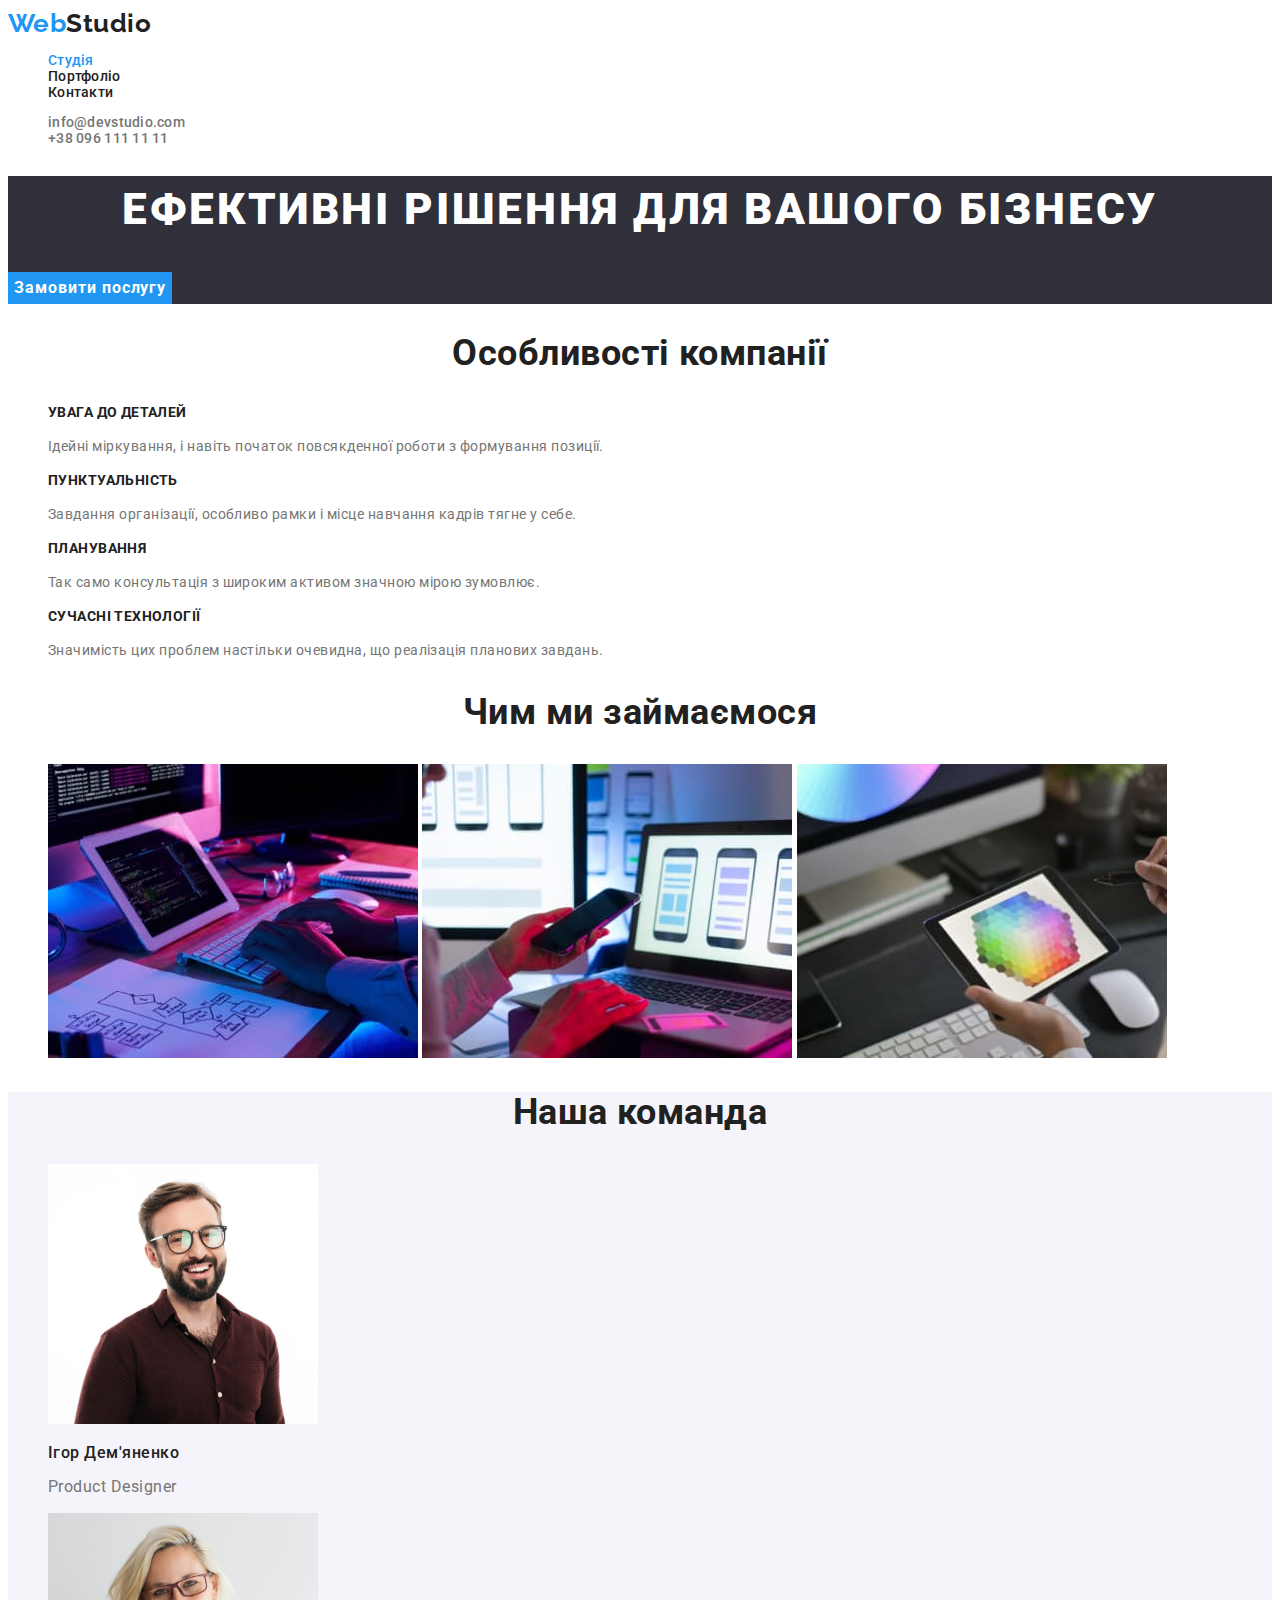
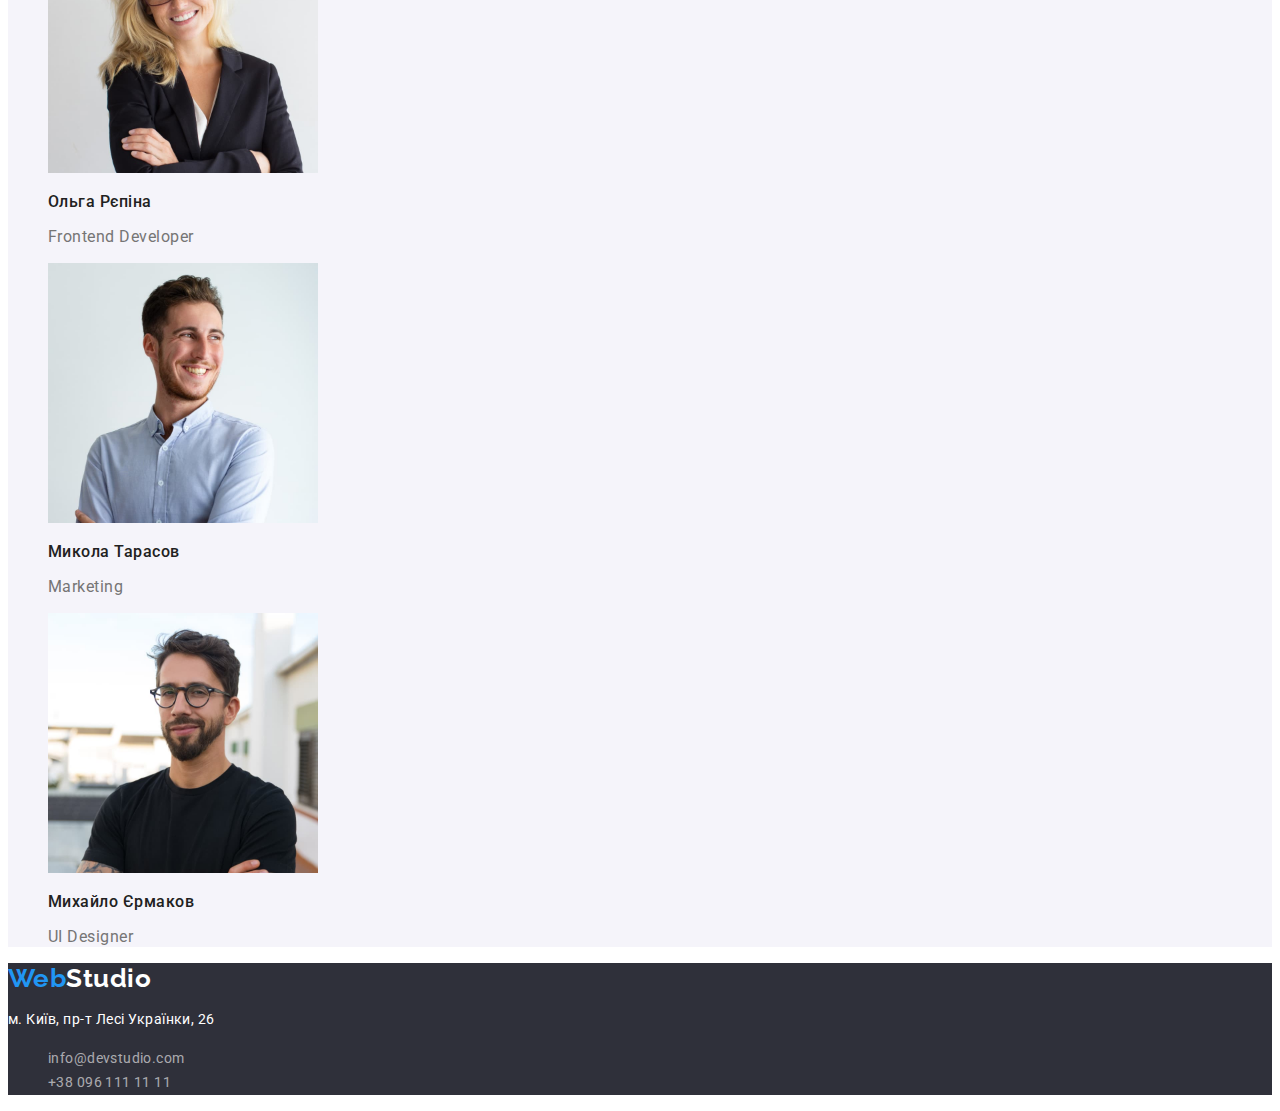
==== index.html @ 1c167c0f "Initial commit" ====
<!DOCTYPE html>
<html lang="uk">
  <head>
    <meta charset="UTF-8" />
    <meta http-equiv="X-UA-Compatible" content="IE=edge" />
    <meta name="viewport" content="width=device-width, initial-scale=1.0" />
    <title>Web Studio</title>
    <link rel="stylesheet" href="./css/styles.css" />
    <link rel="preconnect" href="https://fonts.googleapis.com" />
    <link rel="preconnect" href="https://fonts.gstatic.com" crossorigin />
    <link
      href="https://fonts.googleapis.com/css2?family=Roboto:wght@400;500;700;900&display=swap"
      rel="stylesheet"
    />
    <link rel="preconnect" href="https://fonts.googleapis.com" />
    <link rel="preconnect" href="https://fonts.gstatic.com" crossorigin />
    <link
      href="https://fonts.googleapis.com/css2?family=Raleway:wght@700&display=swap"
      rel="stylesheet"
    />
  </head>
  <body class="page">
    <!-- Header -->
    <header>
      <!-- Navigation -->
      <nav>
        <a href="./index.html" class="header-logo link"
          >Web<span class="logo-item">Studio</span></a
        >

        <ul class="nav-list list">
          <li>
            <a href="./index.html" class="nav-link link"
              ><span class="link-studio-text">Студія</span></a
            >
          </li>
          <li>
            <a href="./portfolio.html" class="nav-link link">Портфоліо</a>
          </li>
          <li><a href="" class="nav-link link">Контакти</a></li>
        </ul>
      </nav>
      <!-- Header contacts list -->
      <ul class="contacts-list list">
        <li>
          <a href="mailto:info@devstudio.com" class="contacts-link link"
            >info@devstudio.com</a
          >
        </li>
        <li>
          <a href="tel:+380961111111" class="contacts-link link"
            >+38 096 111 11 11</a
          >
        </li>
      </ul>
    </header>
    <!-- Main content -->
    <main>
      <!-- Hero section -->
      <section class="hero-section">
        <h1 class="hero-title">Ефективні рішення для вашого бізнесу</h1>
        <button type="button" class="button button-primary">
          Замовити послугу
        </button>
      </section>
      <!-- Company features section -->
      <section class="features">
        <!-- Hidden title -->
        <h2 class="section-title">Особливості компанії</h2>
        <ul class="features-list list">
          <li>
            <h3 class="list-title">Увага до деталей</h3>
            <p class="list-description">
              Ідейні міркування, і навіть початок повсякденної роботи з
              формування позиції.
            </p>
          </li>
          <li>
            <h3 class="list-title">Пунктуальність</h3>
            <p class="list-description">
              Завдання організації, особливо рамки і місце навчання кадрів тягне
              у себе.
            </p>
          </li>
          <li>
            <h3 class="list-title">Планування</h3>
            <p class="list-description">
              Так само консультація з широким активом значною мірою зумовлює.
            </p>
          </li>
          <li>
            <h3 class="list-title">Сучасні технології</h3>
            <p class="list-description">
              Значимість цих проблем настільки очевидна, що реалізація планових
              завдань.
            </p>
          </li>
        </ul>
      </section>
      <!-- Work section -->
      <section>
        <h2 class="section-title">Чим ми займаємося</h2>
        <ul class="work-list list">
          <li>
            <img
              src="./images/work/box1.jpg"
              alt="Проектування та розробка на комп'ютері"
              width="370"
              height="294"
            />
            <img
              src="./images/work/box2.jpg"
              alt="Обрання підходящого дизайну для мобільного сайту"
              width="370"
              height="294"
            />
            <img
              src="./images/work/box3.jpg"
              alt="Обрання палітри для оформлення"
              width="370"
              height="294"
            />
          </li>
        </ul>
      </section>

      <!-- Team section -->
      <section class="team-section">
        <h2 class="section-title">Наша команда</h2>
        <ul class="team-list list">
          <li>
            <img
              src="./images/team/photo1.jpg"
              alt="Член команди"
              width="270"
              height="260"
            />
            <h3 class="list-title">Ігор Дем'яненко</h3>
            <p class="list-text">Product Designer</p>
          </li>
          <li>
            <img
              src="./images/team/photo2.jpg"
              alt="Член команди"
              width="270"
              height="260"
            />
            <h3 class="list-title">Ольга Рєпіна</h3>
            <p class="list-text">Frontend Developer</p>
          </li>
          <li>
            <img
              src="./images/team/photo3.jpg"
              alt="Член команди"
              width="270"
              height="260"
            />
            <h3 class="list-title">Микола Тарасов</h3>
            <p class="list-text">Marketing</p>
          </li>
          <li>
            <img
              src="./images/team/photo4.jpg"
              alt="Член команди"
              width="270"
              height="260"
            />
            <h3 class="list-title">Михайло Єрмаков</h3>
            <p class="list-text">UI Designer</p>
          </li>
        </ul>
      </section>
    </main>
    <!-- Footer -->
    <footer class="footer">
      <a href="./index.html" class="footer-logo link"
        >Web<span class="logo-item">Studio</span></a
      >
      <!-- Address of the company -->
      <address class="footer-address">
        <p class="address-text">м. Київ, пр-т Лесі Українки, 26</p>
        <ul class="footer-contacts list">
          <li>
            <a href="mailto:info@devstudio.com" class="contacts-link link"
              >info@devstudio.com</a
            >
          </li>
          <li>
            <a href="tel:+380961111111" class="contacts-link link"
              >+38 096 111 11 11</a
            >
          </li>
        </ul>
      </address>
    </footer>
  </body>
</html>
---- css/styles.css ----
/* Primary color #212121 */
/* Secondary color #757575 */
/* Primary white color #ffffff */
/* Accent #2196F3 */

/* Global variables */
:root {
  --primary-color: #212121;
  --primary-white-color: #ffffff;
  --primary-accent-color: #2196f3;
  --secondary-color: #757575;
  --secondary-white-color: #f5f4fa;
}

/* Body */
body {
  color: var(--primary-color);
  background-color: var(--primary-white-color);
  font-family: "Roboto", sans-serif;
  letter-spacing: 0.03em;
}

/* Links class model */
.link {
  text-decoration: none;
}

/* Lists class model */
.list {
  list-style: none;
}

/* Navigation */
.header-logo {
  color: var(--primary-accent-color);
  font-family: "Raleway", sans-serif;
  font-weight: 700;
  font-size: 26px;
  line-height: 1.19;
}

.logo-item {
  color: var(--primary-color);
}

.nav-list {
  font-weight: 500;
  font-size: 14px;
  line-height: 1.14;
  letter-spacing: 0.02em;
}

.nav-list .nav-link {
  color: var(--primary-color);
}

.nav-link.link {
  text-decoration: none;
}

.nav-link:hover,
.nav-link:focus {
  color: var(--primary-accent-color);
}

.nav-link > .link-studio-text {
  color: var(--primary-accent-color);
}

.nav-link > .link-portfolio-text {
  color: var(--primary-accent-color);
}

/* Header contacts */
.contacts-list.list {
  list-style: none;
}

.contacts-list {
  font-weight: 500;
  font-size: 14px;
  line-height: 1.14;
  letter-spacing: 0.02em;
}

.contacts-list .contacts-link {
  color: var(--secondary-color);
}

.contacts-link.link {
  text-decoration: none;
}

.contacts-link:hover,
.contacts-link:focus {
  color: var(--primary-accent-color);
}

/* Hero section */
.hero-section {
  background-color: #2f303a;
}

.hero-title {
  color: #fff;
  font-weight: 900;
  font-size: 44px;
  line-height: 1.5;
  text-align: center;
  letter-spacing: 0.06em;
  text-transform: uppercase;
}

/* Buttons */
.button {
  cursor: pointer;
  border: none;
  text-decoration: none;
}
.button-primary {
  color: var(--primary-white-color);
  background-color: var(--primary-accent-color);
  font-family: inherit;
  font-weight: 700;
  font-size: 16px;
  line-height: 1.87;
  text-align: center;
  letter-spacing: 0.06em;
}

.button-secondary {
  color: var(--primary-color);
  background-color: var(--secondary-white-color);
  font-family: inherit;
  font-weight: 500;
  font-size: 16px;
  line-height: 1.6;
  text-align: center;
  letter-spacing: 0.03em;
}

.button-secondary:hover,
.button-secondary:focus {
  color: var(--primary-white-color);
  background-color: var(--primary-accent-color);
}

/* Features section */
.features-list .list-title {
  color: var(--primary-color);
  font-weight: 700;
  font-size: 14px;
  line-height: 1.14;
  letter-spacing: 0.03em;
  text-transform: uppercase;
}

.features-list .list-description {
  color: var(--secondary-color);
  font-size: 14px;
  line-height: 1.71;
}

/* Work section */
.section-title {
  font-weight: 700;
  font-size: 36px;
  line-height: 1.16;
  text-align: center;
}

/* Team section*/
.team-section {
  background-color: var(--secondary-white-color);
}

.team-list .list-title {
  font-weight: 500;
  font-size: 16px;
  line-height: 1.18;
}

.team-list .list-text {
  color: var(--secondary-color);
  font-size: 16px;
  line-height: 1.18;
}
/* Portfolio section */
.card-link > .card-title {
  color: var(--primary-color);
  font-family: inherit;
  font-weight: 700;
  font-size: 18px;
  line-height: 2;
  letter-spacing: 0.06em;
}

.card-link > .card-text {
  color: var(--secondary-color);
  font-family: inherit;
  font-size: 16px;
  line-height: 1.87;
  letter-spacing: 0.03em;
}

/* Footer */
.footer {
  background-color: #2f303a;
}

.footer-logo {
  color: var(--primary-accent-color);
  font-family: "Raleway", sans-serif;
  font-weight: 700;
  font-size: 26px;
  line-height: 1.19;
}

.footer-logo > .logo-item {
  color: var(--primary-white-color);
}

.address-text {
  color: var(--primary-white-color);
  font-size: 14px;
  line-height: 1.71;
}

.footer-contacts .contacts-link {
  color: rgba(255, 255, 255, 0.6);
  font-family: inherit;
  font-size: 14px;
  line-height: 1.71;
  letter-spacing: 0.03em;
}

.footer-contacts .contacts-link:hover,
.footer-contacts .contacts-link:focus {
  color: var(--primary-accent-color);
}

.footer .footer-address {
  font-style: normal;
}
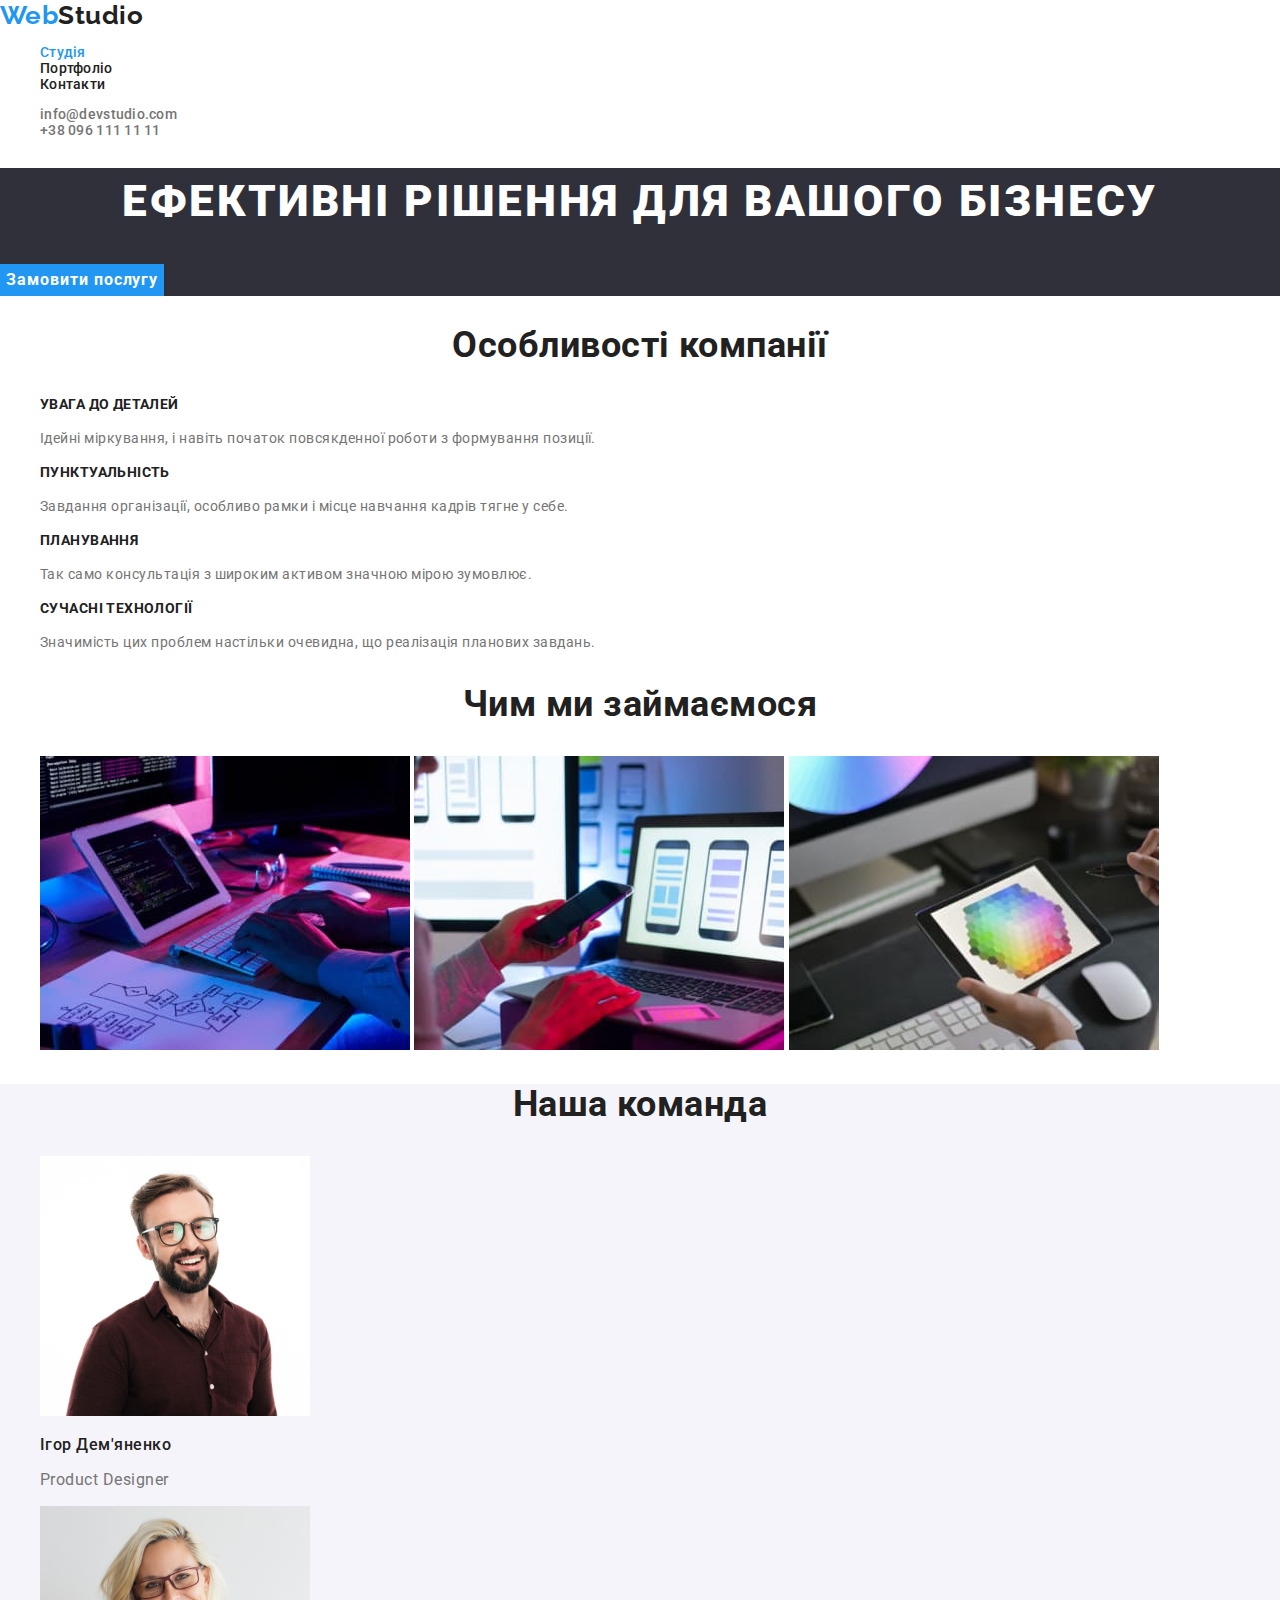
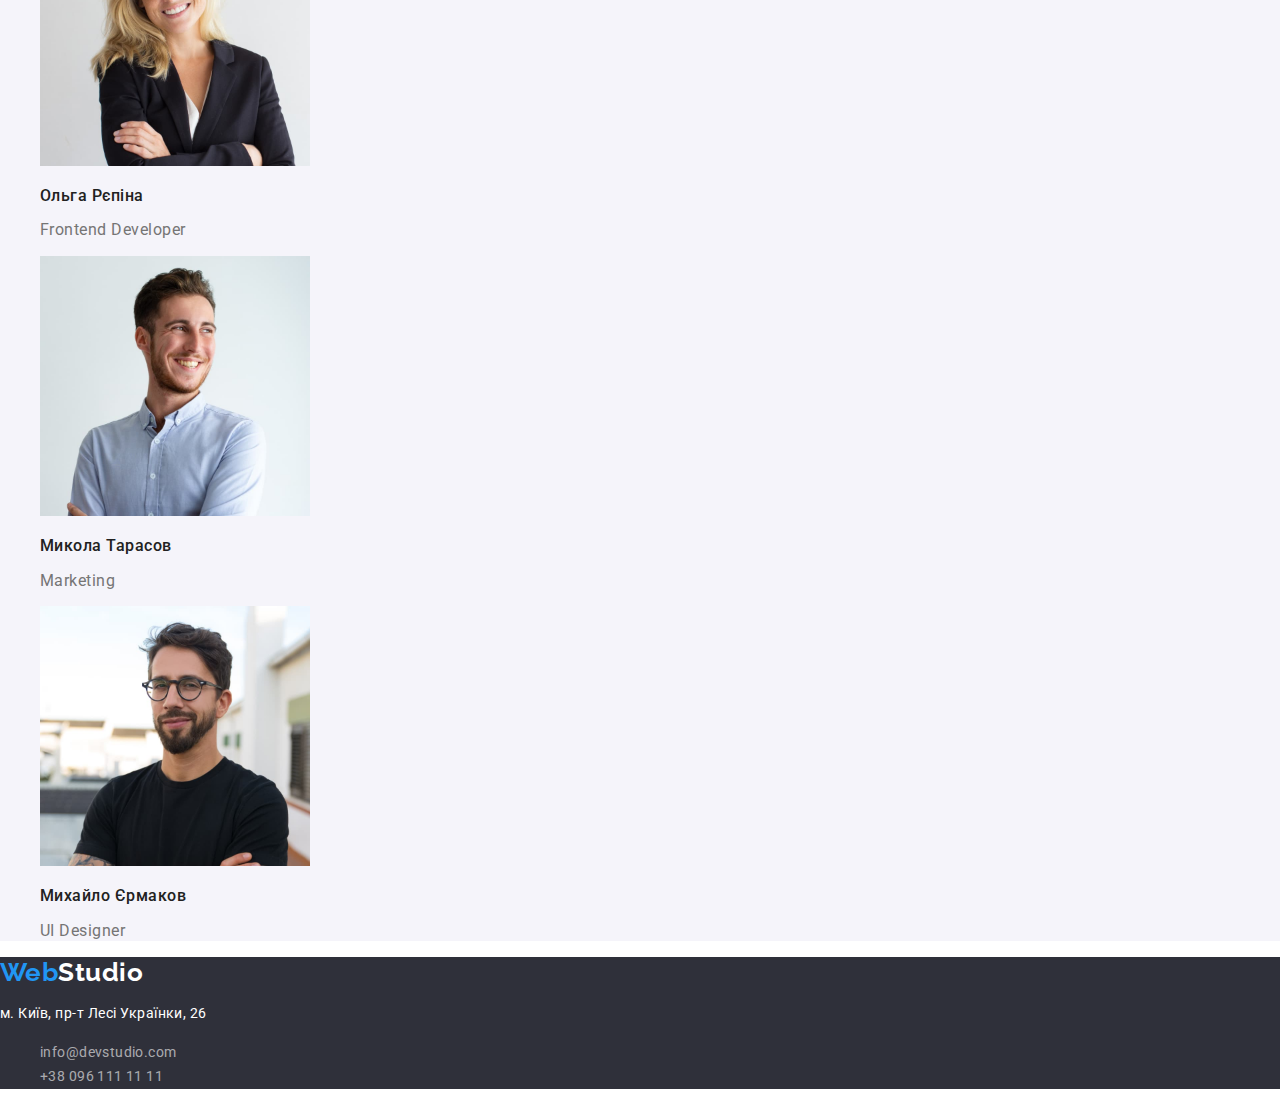
==== commit 36d235ba: "Added geometric decoration" ====
--- a/index.html
+++ b/index.html
@@ -5,7 +5,11 @@
     <meta http-equiv="X-UA-Compatible" content="IE=edge" />
     <meta name="viewport" content="width=device-width, initial-scale=1.0" />
     <title>Web Studio</title>
+    <!-- Normalize -->
+    <link rel="stylesheet" href="https://cdn.jsdelivr.net/npm/modern-normalize@1.1.0/modern-normalize.min.css">
+    <!-- Styles -->
     <link rel="stylesheet" href="./css/styles.css" />
+    <!-- Fonts -->
     <link rel="preconnect" href="https://fonts.googleapis.com" />
     <link rel="preconnect" href="https://fonts.gstatic.com" crossorigin />
     <link
@@ -22,6 +26,7 @@
   <body class="page">
     <!-- Header -->
     <header>
+      <div class="container">
       <!-- Navigation -->
       <nav>
         <a href="./index.html" class="header-logo link"
@@ -53,18 +58,22 @@
           >
         </li>
       </ul>
+    </div>
     </header>
     <!-- Main content -->
     <main>
       <!-- Hero section -->
       <section class="hero-section">
+        <div class="container">
         <h1 class="hero-title">Ефективні рішення для вашого бізнесу</h1>
         <button type="button" class="button button-primary">
           Замовити послугу
         </button>
+      </div>
       </section>
       <!-- Company features section -->
       <section class="features">
+        <div class="container">
         <!-- Hidden title -->
         <h2 class="section-title">Особливості компанії</h2>
         <ul class="features-list list">
@@ -96,9 +105,11 @@
             </p>
           </li>
         </ul>
+      </div>
       </section>
       <!-- Work section -->
       <section>
+        <div class="container">
         <h2 class="section-title">Чим ми займаємося</h2>
         <ul class="work-list list">
           <li>
@@ -122,10 +133,12 @@
             />
           </li>
         </ul>
+      </div>
       </section>
 
       <!-- Team section -->
       <section class="team-section">
+      </div class="container">
         <h2 class="section-title">Наша команда</h2>
         <ul class="team-list list">
           <li>
@@ -169,10 +182,12 @@
             <p class="list-text">UI Designer</p>
           </li>
         </ul>
+      </div>
       </section>
     </main>
     <!-- Footer -->
     <footer class="footer">
+    </div class="container">
       <a href="./index.html" class="footer-logo link"
         >Web<span class="logo-item">Studio</span></a
       >
@@ -192,6 +207,7 @@
           </li>
         </ul>
       </address>
+    </div>
     </footer>
   </body>
 </html>
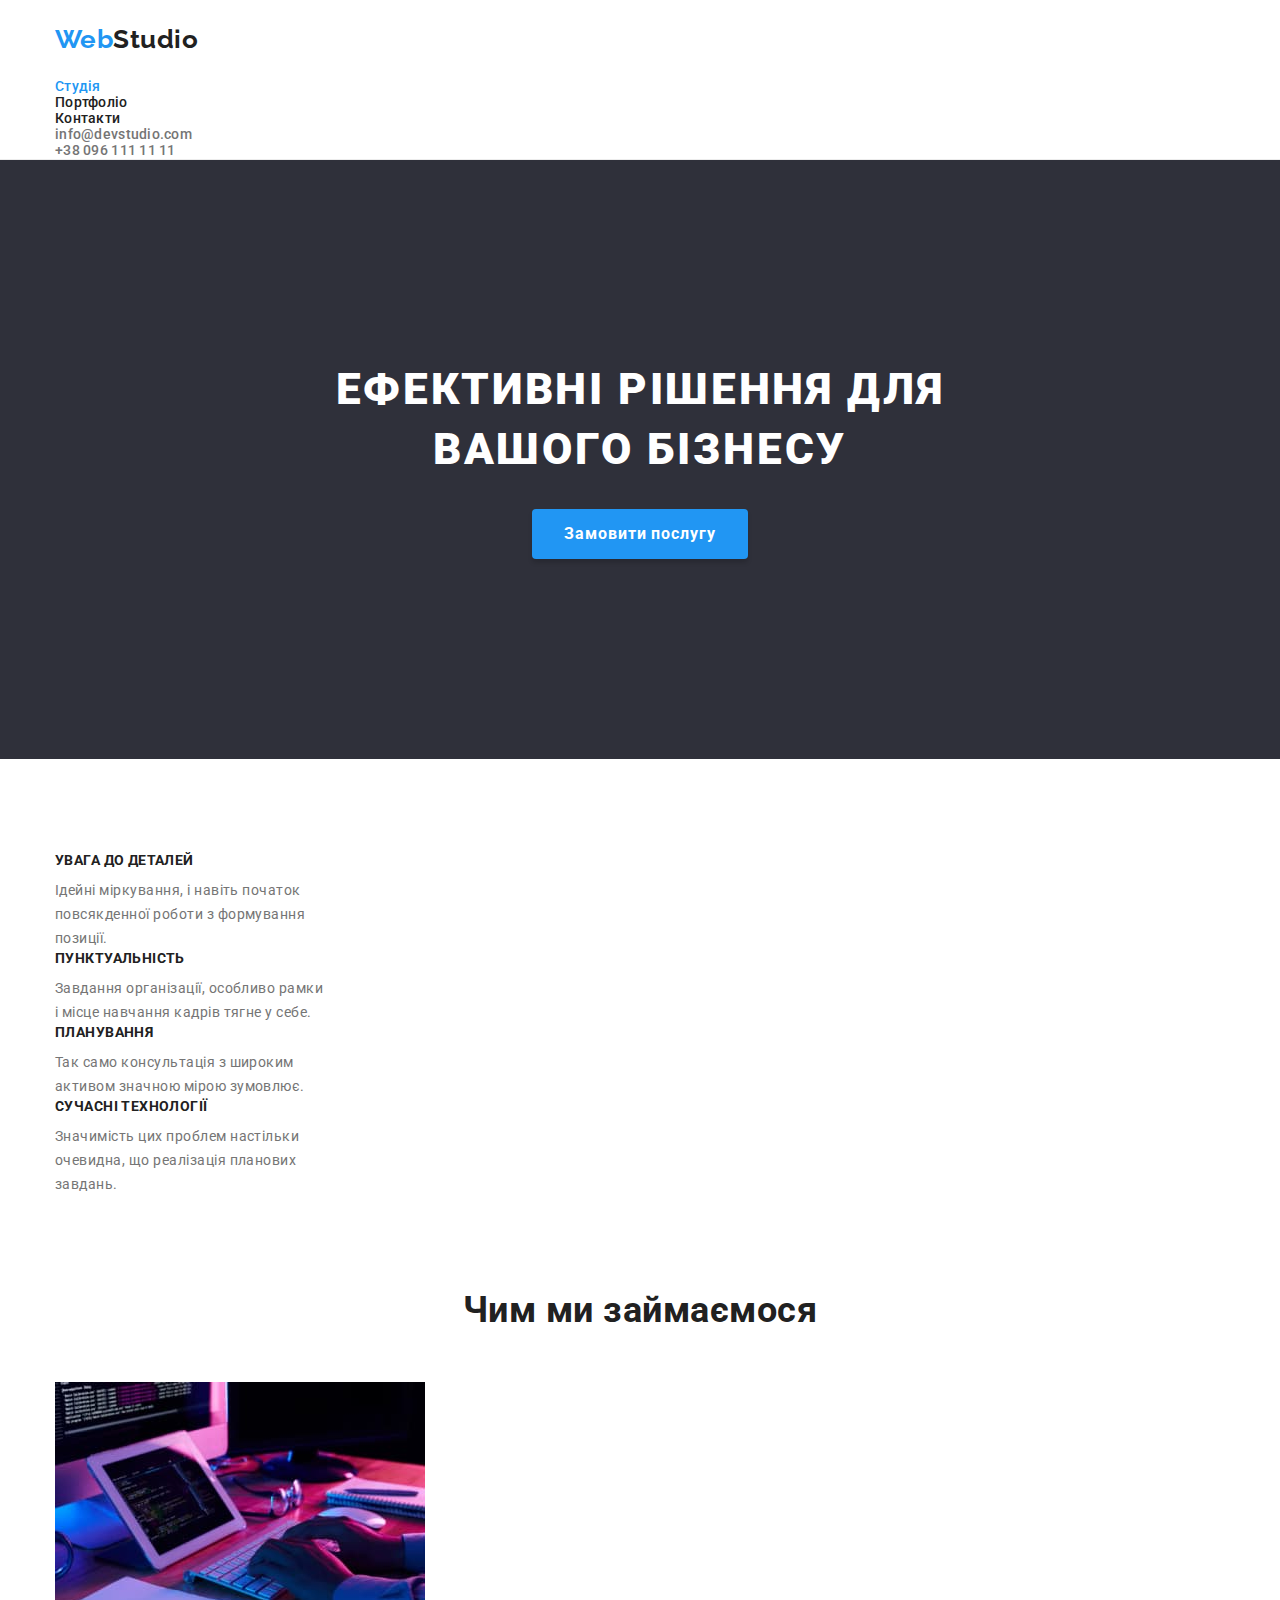
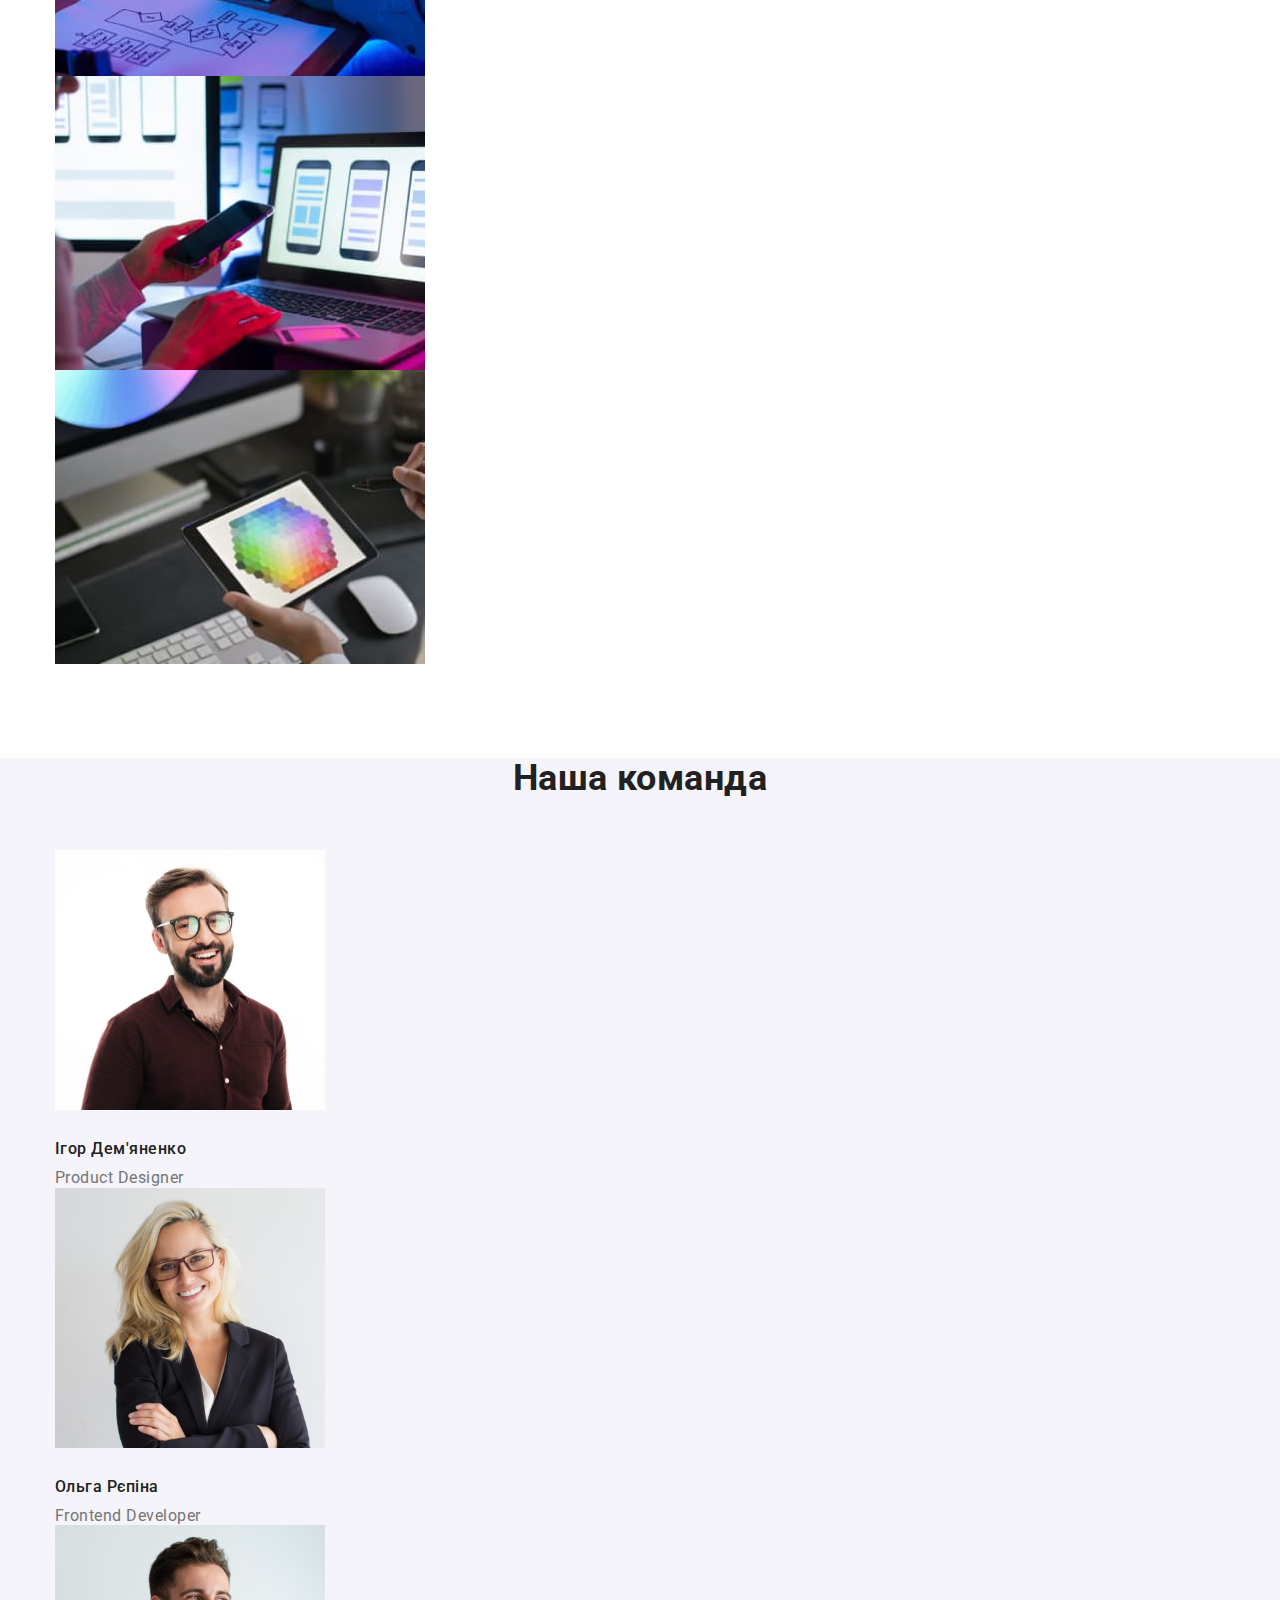
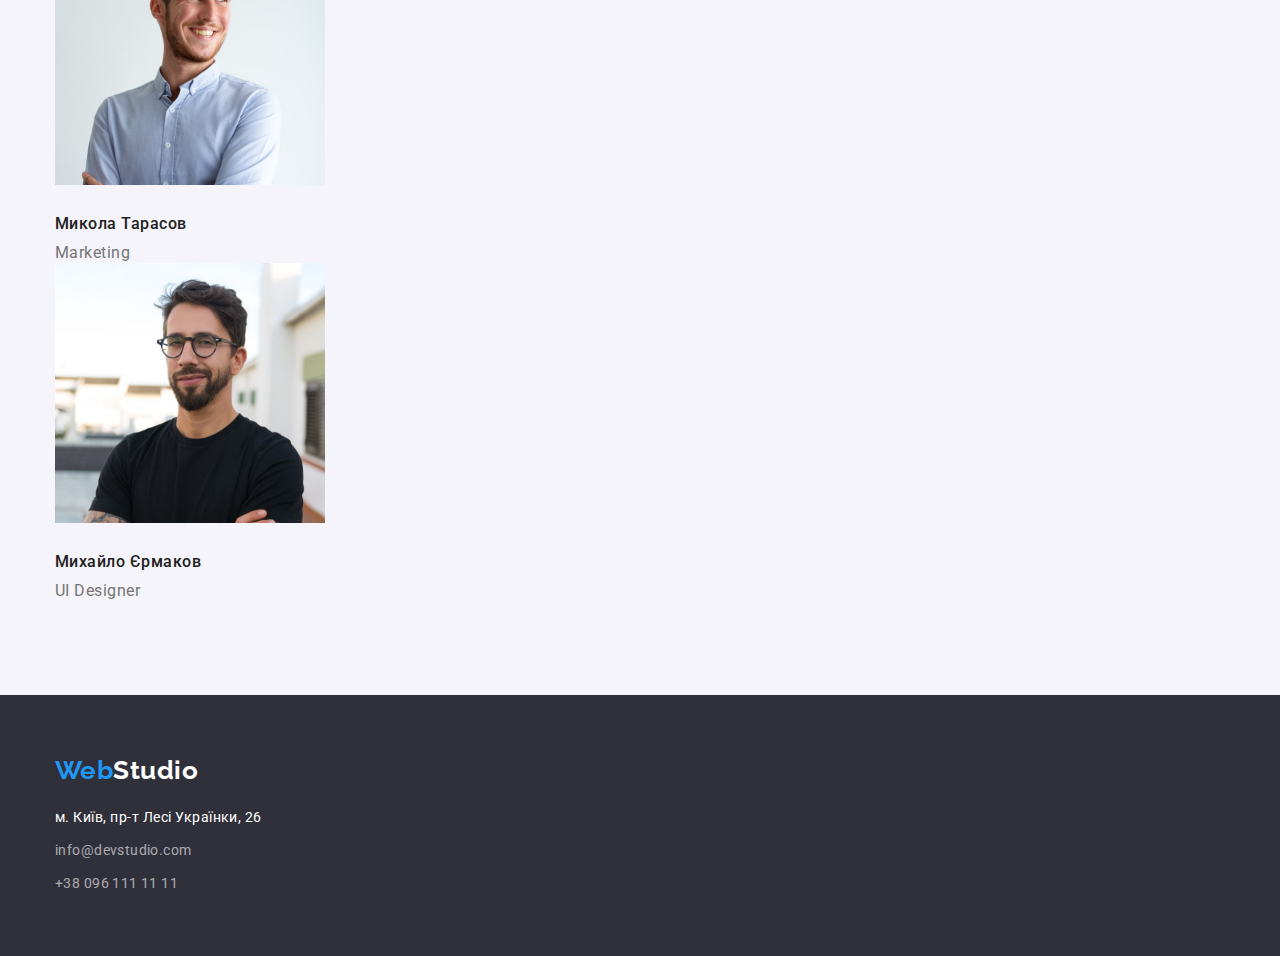
==== commit 4f47fc17: "Added geometric decoration" ====
--- a/index.html
+++ b/index.html
@@ -6,7 +6,10 @@
     <meta name="viewport" content="width=device-width, initial-scale=1.0" />
     <title>Web Studio</title>
     <!-- Normalize -->
-    <link rel="stylesheet" href="https://cdn.jsdelivr.net/npm/modern-normalize@1.1.0/modern-normalize.min.css">
+    <link
+      rel="stylesheet"
+      href="https://cdn.jsdelivr.net/npm/modern-normalize@1.1.0/modern-normalize.min.css"
+    />
     <!-- Styles -->
     <link rel="stylesheet" href="./css/styles.css" />
     <!-- Fonts -->
@@ -27,174 +30,26 @@
     <!-- Header -->
     <header>
       <div class="container">
-      <!-- Navigation -->
-      <nav>
-        <a href="./index.html" class="header-logo link"
-          >Web<span class="logo-item">Studio</span></a
-        >
+        <!-- Navigation -->
+        <nav>
+          <a href="./index.html" class="header-logo link"
+            >Web<span class="logo-item">Studio</span></a
+          >
 
-        <ul class="nav-list list">
-          <li>
-            <a href="./index.html" class="nav-link link"
-              ><span class="link-studio-text">Студія</span></a
-            >
-          </li>
-          <li>
-            <a href="./portfolio.html" class="nav-link link">Портфоліо</a>
-          </li>
-          <li><a href="" class="nav-link link">Контакти</a></li>
-        </ul>
-      </nav>
-      <!-- Header contacts list -->
-      <ul class="contacts-list list">
-        <li>
-          <a href="mailto:info@devstudio.com" class="contacts-link link"
-            >info@devstudio.com</a
-          >
-        </li>
-        <li>
-          <a href="tel:+380961111111" class="contacts-link link"
-            >+38 096 111 11 11</a
-          >
-        </li>
-      </ul>
-    </div>
-    </header>
-    <!-- Main content -->
-    <main>
-      <!-- Hero section -->
-      <section class="hero-section">
-        <div class="container">
-        <h1 class="hero-title">Ефективні рішення для вашого бізнесу</h1>
-        <button type="button" class="button button-primary">
-          Замовити послугу
-        </button>
-      </div>
-      </section>
-      <!-- Company features section -->
-      <section class="features">
-        <div class="container">
-        <!-- Hidden title -->
-        <h2 class="section-title">Особливості компанії</h2>
-        <ul class="features-list list">
-          <li>
-            <h3 class="list-title">Увага до деталей</h3>
-            <p class="list-description">
-              Ідейні міркування, і навіть початок повсякденної роботи з
-              формування позиції.
-            </p>
-          </li>
-          <li>
-            <h3 class="list-title">Пунктуальність</h3>
-            <p class="list-description">
-              Завдання організації, особливо рамки і місце навчання кадрів тягне
-              у себе.
-            </p>
-          </li>
-          <li>
-            <h3 class="list-title">Планування</h3>
-            <p class="list-description">
-              Так само консультація з широким активом значною мірою зумовлює.
-            </p>
-          </li>
-          <li>
-            <h3 class="list-title">Сучасні технології</h3>
-            <p class="list-description">
-              Значимість цих проблем настільки очевидна, що реалізація планових
-              завдань.
-            </p>
-          </li>
-        </ul>
-      </div>
-      </section>
-      <!-- Work section -->
-      <section>
-        <div class="container">
-        <h2 class="section-title">Чим ми займаємося</h2>
-        <ul class="work-list list">
-          <li>
-            <img
-              src="./images/work/box1.jpg"
-              alt="Проектування та розробка на комп'ютері"
-              width="370"
-              height="294"
-            />
-            <img
-              src="./images/work/box2.jpg"
-              alt="Обрання підходящого дизайну для мобільного сайту"
-              width="370"
-              height="294"
-            />
-            <img
-              src="./images/work/box3.jpg"
-              alt="Обрання палітри для оформлення"
-              width="370"
-              height="294"
-            />
-          </li>
-        </ul>
-      </div>
-      </section>
-
-      <!-- Team section -->
-      <section class="team-section">
-      </div class="container">
-        <h2 class="section-title">Наша команда</h2>
-        <ul class="team-list list">
-          <li>
-            <img
-              src="./images/team/photo1.jpg"
-              alt="Член команди"
-              width="270"
-              height="260"
-            />
-            <h3 class="list-title">Ігор Дем'яненко</h3>
-            <p class="list-text">Product Designer</p>
-          </li>
-          <li>
-            <img
-              src="./images/team/photo2.jpg"
-              alt="Член команди"
-              width="270"
-              height="260"
-            />
-            <h3 class="list-title">Ольга Рєпіна</h3>
-            <p class="list-text">Frontend Developer</p>
-          </li>
-          <li>
-            <img
-              src="./images/team/photo3.jpg"
-              alt="Член команди"
-              width="270"
-              height="260"
-            />
-            <h3 class="list-title">Микола Тарасов</h3>
-            <p class="list-text">Marketing</p>
-          </li>
-          <li>
-            <img
-              src="./images/team/photo4.jpg"
-              alt="Член команди"
-              width="270"
-              height="260"
-            />
-            <h3 class="list-title">Михайло Єрмаков</h3>
-            <p class="list-text">UI Designer</p>
-          </li>
-        </ul>
-      </div>
-      </section>
-    </main>
-    <!-- Footer -->
-    <footer class="footer">
-    </div class="container">
-      <a href="./index.html" class="footer-logo link"
-        >Web<span class="logo-item">Studio</span></a
-      >
-      <!-- Address of the company -->
-      <address class="footer-address">
-        <p class="address-text">м. Київ, пр-т Лесі Українки, 26</p>
-        <ul class="footer-contacts list">
+          <ul class="nav-list list">
+            <li>
+              <a href="./index.html" class="nav-link link"
+                ><span class="link-studio-text">Студія</span></a
+              >
+            </li>
+            <li>
+              <a href="./portfolio.html" class="nav-link link">Портфоліо</a>
+            </li>
+            <li><a href="" class="nav-link link">Контакти</a></li>
+          </ul>
+        </nav>
+        <!-- Header contacts list -->
+        <ul class="contacts-list list">
           <li>
             <a href="mailto:info@devstudio.com" class="contacts-link link"
               >info@devstudio.com</a
@@ -206,8 +61,164 @@
             >
           </li>
         </ul>
-      </address>
-    </div>
+      </div>
+    </header>
+    <!-- Main content -->
+    <main>
+      <!-- Hero section -->
+      <section class="section hero-section">
+        <div class="container">
+
+            <h1 class="hero-title">Ефективні рішення для вашого бізнесу</h1>
+            <button type="button" class="button button-primary">
+              Замовити послугу
+            </button>
+          </div>
+        </div>
+      </section>
+      <!-- Features section -->
+      <section class="section features-section">
+        <div class="container">
+          <div class="features-container">
+            <!-- Hidden title -->
+            <h2 class="visually-hidden">Особливості компанії</h2>
+            <ul class="features-list list">
+              <li class="features-item">
+                <h3 class="list-title">Увага до деталей</h3>
+                <p class="list-description">
+                  Ідейні міркування, і навіть початок повсякденної роботи з
+                  формування позиції.
+                </p>
+              </li>
+              <li class="features-item">
+                <h3 class="list-title">Пунктуальність</h3>
+                <p class="list-description">
+                  Завдання організації, особливо рамки і місце навчання кадрів
+                  тягне у себе.
+                </p>
+              </li>
+              <li class="features-item">
+                <h3 class="list-title">Планування</h3>
+                <p class="list-description">
+                  Так само консультація з широким активом значною мірою
+                  зумовлює.
+                </p>
+              </li>
+              <li class="features-item">
+                <h3 class="list-title">Сучасні технології</h3>
+                <p class="list-description">
+                  Значимість цих проблем настільки очевидна, що реалізація
+                  планових завдань.
+                </p>
+              </li>
+            </ul>
+        </div>
+      </section>
+      <!-- Work section -->
+      <section class="section work-section">
+        <div class="container">
+          <div class="work-container">
+            <h2 class="section-title">Чим ми займаємося</h2>
+            <ul class="work-list list">
+              <li>
+                <img
+                  src="./images/work/box1.jpg"
+                  alt="Проектування та розробка на комп'ютері"
+                  width="370"
+                  height="294"
+                />
+                <img
+                  src="./images/work/box2.jpg"
+                  alt="Обрання підходящого дизайну для мобільного сайту"
+                  width="370"
+                  height="294"
+                />
+                <img
+                  src="./images/work/box3.jpg"
+                  alt="Обрання палітри для оформлення"
+                  width="370"
+                  height="294"
+                />
+              </li>
+            </ul>
+          </div>
+        </div>
+      </section>
+
+      <!-- Team section -->
+      <section class="section team-section">
+        <div class="container team-container">
+          <h2 class="section-title">Наша команда</h2>
+          <ul class="team-list list">
+            <li class="team-item">
+              <img
+                src="./images/team/photo1.jpg"
+                alt="Член команди"
+                width="270"
+                height="260"
+              />
+              <h3 class="list-title">Ігор Дем'яненко</h3>
+              <p class="list-text">Product Designer</p>
+            </li>
+            <li class="team-item">
+              <img
+                src="./images/team/photo2.jpg"
+                alt="Член команди"
+                width="270"
+                height="260"
+              />
+              <h3 class="list-title">Ольга Рєпіна</h3>
+              <p class="list-text">Frontend Developer</p>
+            </li>
+            <li class="team-item">
+              <img
+                src="./images/team/photo3.jpg"
+                alt="Член команди"
+                width="270"
+                height="260"
+              />
+              <h3 class="list-title">Микола Тарасов</h3>
+              <p class="list-text">Marketing</p>
+            </li>
+            <li class="team-item">
+              <img
+                src="./images/team/photo4.jpg"
+                alt="Член команди"
+                width="270"
+                height="260"
+              />
+              <h3 class="list-title">Михайло Єрмаков</h3>
+              <p class="list-text">UI Designer</p>
+            </li>
+          </ul>
+        </div>
+      </section>
+    </main>
+    <!-- Footer -->
+    <footer class="footer">
+      <div class="container">
+        <a href="./index.html" class="footer-logo link"
+          >Web<span class="logo-item">Studio</span></a
+        >
+        <!-- Address of the company -->
+        <address class="footer-address">
+          <a href="https://www.google.com/maps" class="address-link link"
+            >м. Київ, пр-т Лесі Українки, 26</a
+          >
+          <ul class="footer-contacts list">
+            <li class="address-item-mail">
+              <a href="mailto:info@devstudio.com" class="contacts-link link"
+                >info@devstudio.com</a
+              >
+            </li>
+            <li class="address-item-tel">
+              <a href="tel:+380961111111" class="contacts-link link"
+                >+38 096 111 11 11</a
+              >
+            </li>
+          </ul>
+        </address>
+      </div>
     </footer>
   </body>
 </html>
--- a/css/styles.css
+++ b/css/styles.css
@@ -1,8 +1,3 @@
-/* Primary color #212121 */
-/* Secondary color #757575 */
-/* Primary white color #ffffff */
-/* Accent #2196F3 */
-
 /* Global variables */
 :root {
   --primary-color: #212121;
@@ -10,39 +5,115 @@
   --primary-accent-color: #2196f3;
   --secondary-color: #757575;
   --secondary-white-color: #f5f4fa;
-}
-
-/* Body */
+  --cards-border-color: #EEEEEE;
+}
+
+/**
+  |============================
+  | Body
+  |============================
+*/
 body {
   color: var(--primary-color);
   background-color: var(--primary-white-color);
-  font-family: "Roboto", sans-serif;
+  font-family: 'Roboto', sans-serif;
   letter-spacing: 0.03em;
 }
 
-/* Links class model */
+/* Reset */
+a {
+  color: inherit;
+}
+ul,
+ol {
+  list-style: none;
+  margin: 0;
+  padding: 0;
+}
+img {
+  display: block;
+  max-width: 100%;
+  height: auto;
+}
+button {
+  font: inherit;
+  border: none;
+  padding: 0;
+  background-color: transparent;
+  cursor: pointer;
+}
+h1,
+h2,
+h3 {
+  margin: 0;
+}
+p {
+  margin: 0;
+}
+
+/* Container */
+.container {
+  width: 1200px;
+  padding: 0 15px;
+  margin: 0 auto;
+}
+
+/* Section */
+.section {
+  padding-top: 94px;
+  padding-bottom: 94px;
+}
+
+/* Links */
 .link {
   text-decoration: none;
 }
 
-/* Lists class model */
+/* Lists */
 .list {
   list-style: none;
 }
 
-/* Navigation */
+/* Hidden elements */
+.visually-hidden {
+  position: absolute;
+  width: 1px;
+  height: 1px;
+  margin: -1px;
+  border: 0;
+  padding: 0;
+
+  white-space: nowrap;
+  clip-path: inset(100%);
+  clip: rect(0 0 0 0);
+  overflow: hidden;
+}
+
+/**
+  |============================
+  | Header
+  |============================
+*/
+header {
+  border-bottom: 1px solid #ececec;
+}
+
 .header-logo {
   color: var(--primary-accent-color);
-  font-family: "Raleway", sans-serif;
+  padding-top: 24px;
+  padding-bottom: 24px;
+  font-family: 'Raleway', sans-serif;
   font-weight: 700;
   font-size: 26px;
   line-height: 1.19;
+  display: block;
 }
 
 .logo-item {
   color: var(--primary-color);
 }
 
+/* Navigation */
 .nav-list {
   font-weight: 500;
   font-size: 14px;
@@ -71,7 +142,11 @@
   color: var(--primary-accent-color);
 }
 
-/* Header contacts */
+/**
+  |============================
+  | Header contacts
+  |============================
+*/
 .contacts-list.list {
   list-style: none;
 }
@@ -96,22 +171,35 @@
   color: var(--primary-accent-color);
 }
 
-/* Hero section */
+/**
+  |============================
+  | Hero
+  |============================
+*/
 .hero-section {
+  padding-top: 200px;
+  padding-bottom: 200px;
   background-color: #2f303a;
 }
 
 .hero-title {
-  color: #fff;
+  color: #ffffff;
   font-weight: 900;
   font-size: 44px;
-  line-height: 1.5;
+  line-height: 1.36;
   text-align: center;
   letter-spacing: 0.06em;
   text-transform: uppercase;
-}
-
-/* Buttons */
+  max-width: 696px;
+  margin: 0 auto;
+  margin-bottom: 30px;
+}
+
+/**
+  |============================
+  | Buttons
+  |============================
+*/
 .button {
   cursor: pointer;
   border: none;
@@ -124,8 +212,13 @@
   font-weight: 700;
   font-size: 16px;
   line-height: 1.87;
-  text-align: center;
+  min-width: 216px;
   letter-spacing: 0.06em;
+  padding: 10px 32px;
+  margin: 0 auto;
+  box-shadow: 0px 4px 4px rgba(0, 0, 0, 0.15);
+  border-radius: 4px;
+  display: block;
 }
 
 .button-secondary {
@@ -145,7 +238,15 @@
   background-color: var(--primary-accent-color);
 }
 
-/* Features section */
+/**
+  |============================
+  | Features
+  |============================
+*/
+.features-item {
+  max-width: 270px;
+}
+
 .features-list .list-title {
   color: var(--primary-color);
   font-weight: 700;
@@ -153,6 +254,7 @@
   line-height: 1.14;
   letter-spacing: 0.03em;
   text-transform: uppercase;
+  margin-bottom: 10px;
 }
 
 .features-list .list-description {
@@ -161,23 +263,39 @@
   line-height: 1.71;
 }
 
-/* Work section */
+/**
+  |============================
+  | Work
+  |============================
+*/
+.work-section {
+  padding-top: 0;
+}
 .section-title {
   font-weight: 700;
   font-size: 36px;
   line-height: 1.16;
   text-align: center;
-}
-
-/* Team section*/
+  margin-bottom: 50px;
+}
+
+/**
+  |============================
+  | Team
+  |============================
+*/
 .team-section {
   background-color: var(--secondary-white-color);
+  padding: 0px;
+  padding-bottom: 94px;
 }
 
 .team-list .list-title {
   font-weight: 500;
   font-size: 16px;
   line-height: 1.18;
+  padding-top: 30px;
+  padding-bottom: 10px;
 }
 
 .team-list .list-text {
@@ -185,17 +303,38 @@
   font-size: 16px;
   line-height: 1.18;
 }
-/* Portfolio section */
-.card-link > .card-title {
+/**
+  |============================
+  | Portfolio
+  |============================
+*/
+
+/* Filter */
+.filter-container {
+  margin-bottom: 50px;
+}
+
+/* Cards */
+.card-title-container {
+  max-width: 370px;
+  padding: 20px 24px;
+  border-left: 1px solid var(--cards-border-color);
+  border-right: 1px solid var(--cards-border-color);
+  border-bottom: 1px solid var(--cards-border-color);
+}
+
+.card-link .card-title {
   color: var(--primary-color);
   font-family: inherit;
   font-weight: 700;
   font-size: 18px;
   line-height: 2;
   letter-spacing: 0.06em;
-}
-
-.card-link > .card-text {
+  margin-top: 20px;
+  margin-bottom: 4px;
+}
+
+.card-link .card-text {
   color: var(--secondary-color);
   font-family: inherit;
   font-size: 16px;
@@ -203,27 +342,37 @@
   letter-spacing: 0.03em;
 }
 
-/* Footer */
+/**
+  |============================
+  | Footer
+  |============================
+*/
 .footer {
   background-color: #2f303a;
+  padding-top: 60px;
+  padding-bottom: 60px;
 }
 
 .footer-logo {
   color: var(--primary-accent-color);
-  font-family: "Raleway", sans-serif;
+  font-family: 'Raleway', sans-serif;
   font-weight: 700;
   font-size: 26px;
   line-height: 1.19;
+  margin-bottom: 20px;
+  display: block;
 }
 
 .footer-logo > .logo-item {
   color: var(--primary-white-color);
 }
 
-.address-text {
+.address-link {
   color: var(--primary-white-color);
   font-size: 14px;
   line-height: 1.71;
+  margin-bottom: 9px;
+  display: block;
 }
 
 .footer-contacts .contacts-link {
@@ -234,6 +383,18 @@
   letter-spacing: 0.03em;
 }
 
+.contacts-link {
+  display: block;
+}
+
+.address-item-mail > a {
+  margin-bottom: 9px;
+}
+
+.address-item-tel > a {
+  margin: 0;
+}
+
 .footer-contacts .contacts-link:hover,
 .footer-contacts .contacts-link:focus {
   color: var(--primary-accent-color);
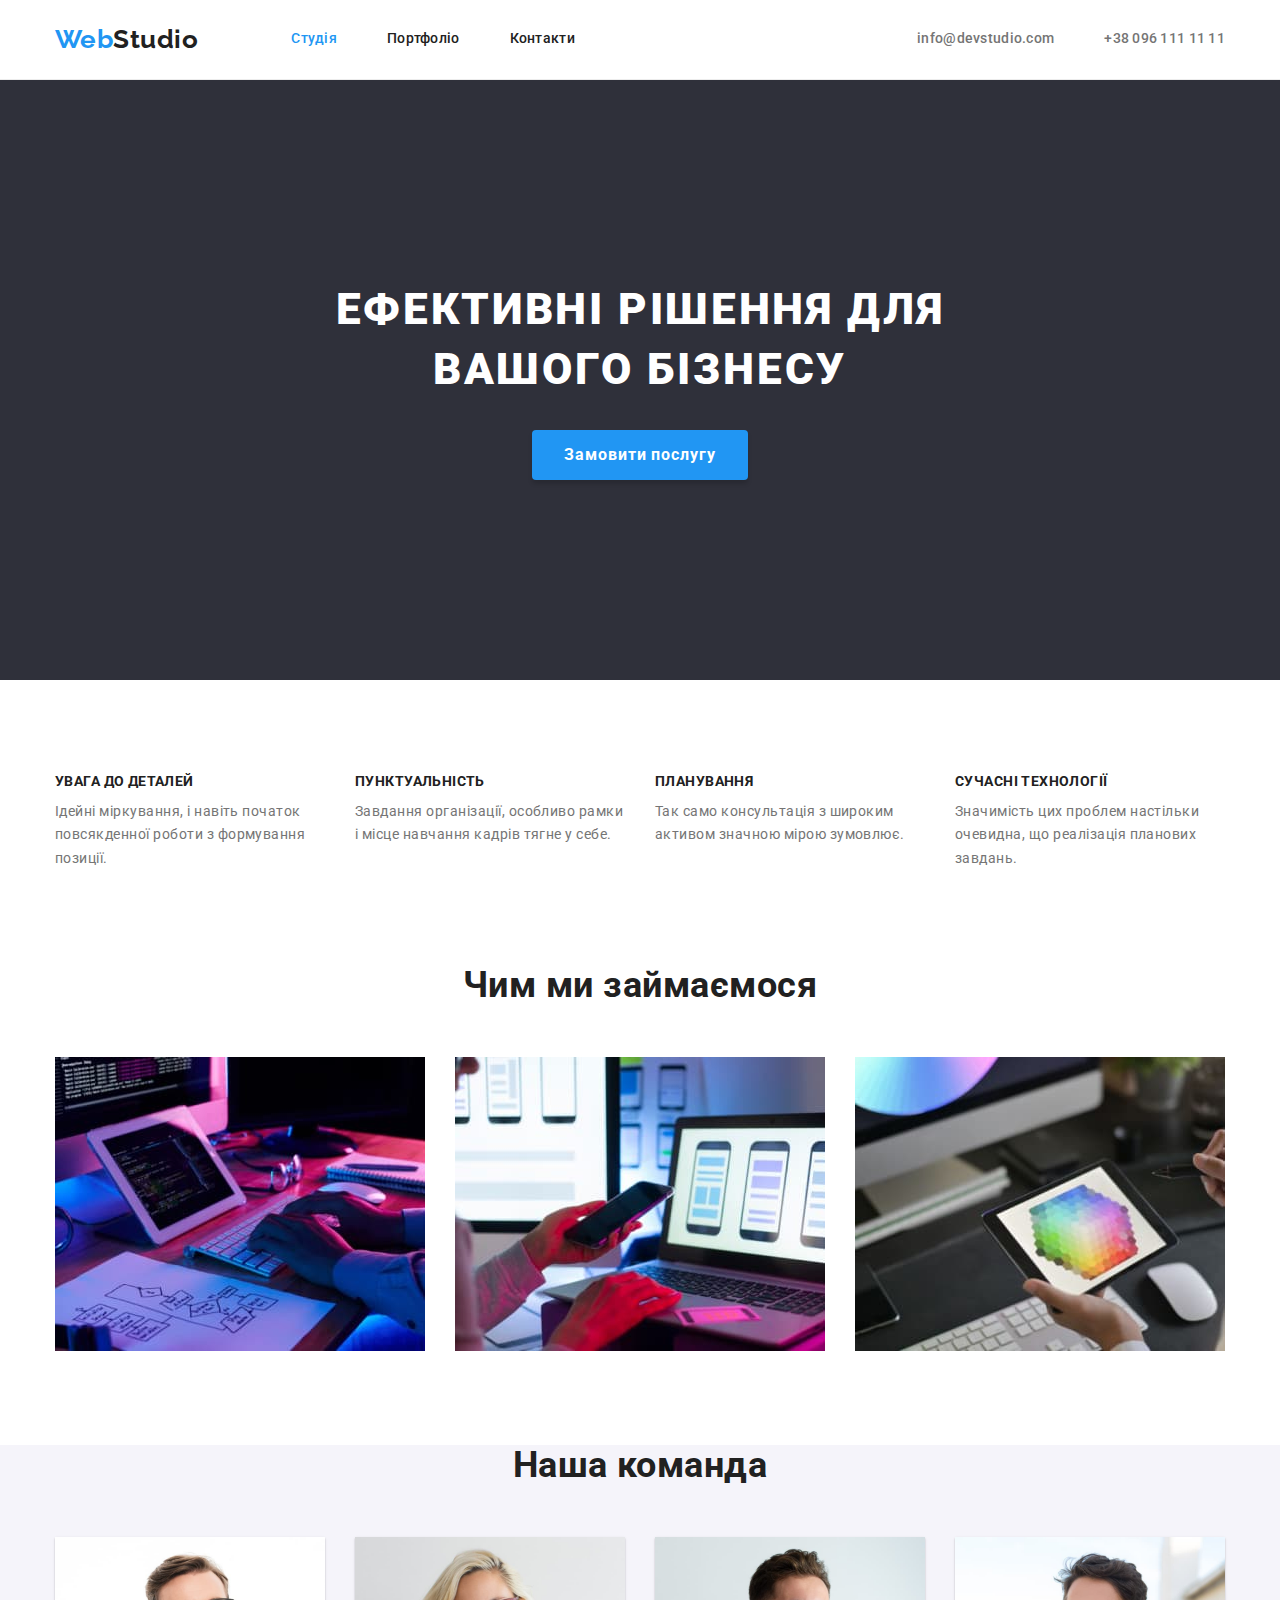
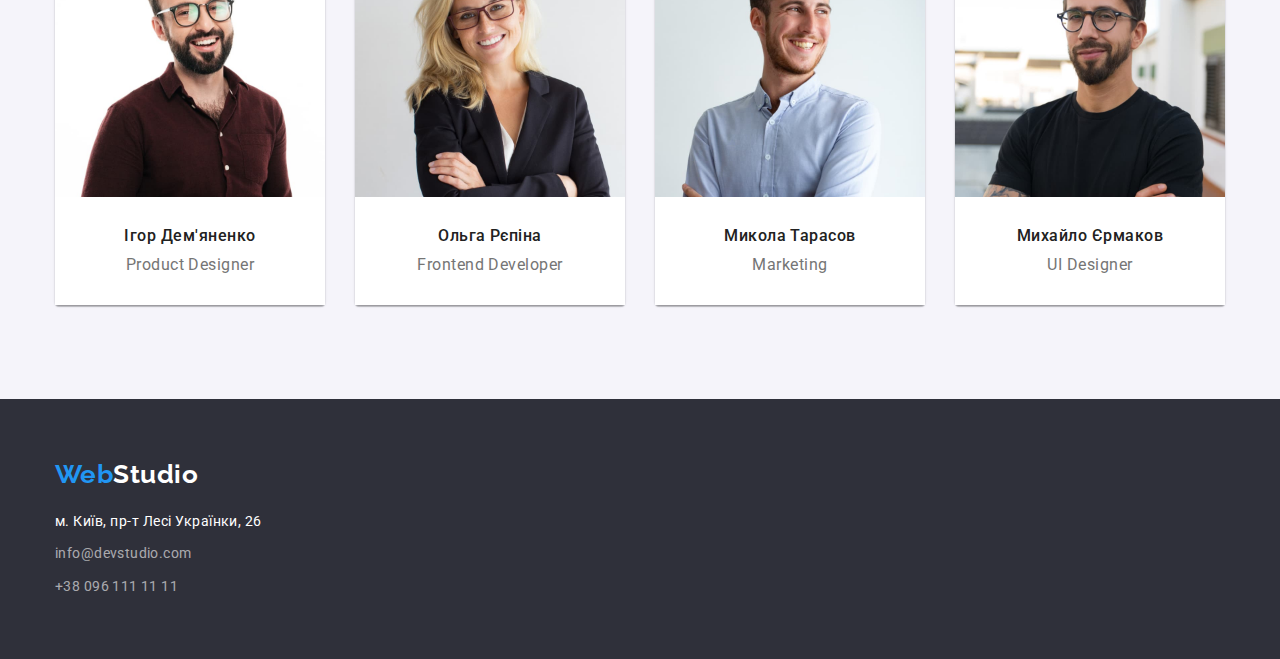
==== commit ef855d1f: "Added element geometry (Flex)" ====
--- a/index.html
+++ b/index.html
@@ -29,33 +29,34 @@
   <body class="page">
     <!-- Header -->
     <header>
-      <div class="container">
+      <div class="container header-container">
         <!-- Navigation -->
-        <nav>
+        <nav class="main-nav">
           <a href="./index.html" class="header-logo link"
             >Web<span class="logo-item">Studio</span></a
           >
-
           <ul class="nav-list list">
-            <li>
+            <li class="nav-item">
               <a href="./index.html" class="nav-link link"
                 ><span class="link-studio-text">Студія</span></a
               >
             </li>
-            <li>
+            <li class="nav-item">
               <a href="./portfolio.html" class="nav-link link">Портфоліо</a>
             </li>
-            <li><a href="" class="nav-link link">Контакти</a></li>
+            <li class="nav-item">
+              <a href="" class="nav-link link">Контакти</a>
+            </li>
           </ul>
         </nav>
         <!-- Header contacts list -->
         <ul class="contacts-list list">
-          <li>
+          <li class="contacts-item">
             <a href="mailto:info@devstudio.com" class="contacts-link link"
               >info@devstudio.com</a
             >
           </li>
-          <li>
+          <li class="contacts-item">
             <a href="tel:+380961111111" class="contacts-link link"
               >+38 096 111 11 11</a
             >
@@ -68,80 +69,76 @@
       <!-- Hero section -->
       <section class="section hero-section">
         <div class="container">
-
-            <h1 class="hero-title">Ефективні рішення для вашого бізнесу</h1>
-            <button type="button" class="button button-primary">
-              Замовити послугу
-            </button>
-          </div>
+          <h1 class="hero-title">Ефективні рішення для вашого бізнесу</h1>
+          <button type="button" class="button-primary">Замовити послугу</button>
         </div>
       </section>
       <!-- Features section -->
       <section class="section features-section">
         <div class="container">
-          <div class="features-container">
-            <!-- Hidden title -->
-            <h2 class="visually-hidden">Особливості компанії</h2>
-            <ul class="features-list list">
-              <li class="features-item">
-                <h3 class="list-title">Увага до деталей</h3>
-                <p class="list-description">
-                  Ідейні міркування, і навіть початок повсякденної роботи з
-                  формування позиції.
-                </p>
-              </li>
-              <li class="features-item">
-                <h3 class="list-title">Пунктуальність</h3>
-                <p class="list-description">
-                  Завдання організації, особливо рамки і місце навчання кадрів
-                  тягне у себе.
-                </p>
-              </li>
-              <li class="features-item">
-                <h3 class="list-title">Планування</h3>
-                <p class="list-description">
-                  Так само консультація з широким активом значною мірою
-                  зумовлює.
-                </p>
-              </li>
-              <li class="features-item">
-                <h3 class="list-title">Сучасні технології</h3>
-                <p class="list-description">
-                  Значимість цих проблем настільки очевидна, що реалізація
-                  планових завдань.
-                </p>
-              </li>
-            </ul>
+          <!-- Hidden title -->
+          <h2 class="visually-hidden">Особливості компанії</h2>
+          <ul class="features-list list">
+            <li class="features-item">
+              <h3 class="list-title">Увага до деталей</h3>
+              <p class="list-description">
+                Ідейні міркування, і навіть початок повсякденної роботи з
+                формування позиції.
+              </p>
+            </li>
+            <li class="features-item">
+              <h3 class="list-title">Пунктуальність</h3>
+              <p class="list-description">
+                Завдання організації, особливо рамки і місце навчання кадрів
+                тягне у себе.
+              </p>
+            </li>
+            <li class="features-item">
+              <h3 class="list-title">Планування</h3>
+              <p class="list-description">
+                Так само консультація з широким активом значною мірою зумовлює.
+              </p>
+            </li>
+            <li class="features-item">
+              <h3 class="list-title">Сучасні технології</h3>
+              <p class="list-description">
+                Значимість цих проблем настільки очевидна, що реалізація
+                планових завдань.
+              </p>
+            </li>
+          </ul>
         </div>
       </section>
       <!-- Work section -->
       <section class="section work-section">
         <div class="container">
-          <div class="work-container">
-            <h2 class="section-title">Чим ми займаємося</h2>
-            <ul class="work-list list">
-              <li>
-                <img
-                  src="./images/work/box1.jpg"
-                  alt="Проектування та розробка на комп'ютері"
-                  width="370"
-                  height="294"
-                />
-                <img
-                  src="./images/work/box2.jpg"
-                  alt="Обрання підходящого дизайну для мобільного сайту"
-                  width="370"
-                  height="294"
-                />
-                <img
-                  src="./images/work/box3.jpg"
-                  alt="Обрання палітри для оформлення"
-                  width="370"
-                  height="294"
-                />
-              </li>
-            </ul>
-          </div>
+          <h2 class="section-title">Чим ми займаємося</h2>
+          <ul class="work-list list">
+            <li class="work-item">
+              <img
+                src="./images/work/box1.jpg"
+                alt="Проектування та розробка на комп'ютері"
+                width="370"
+                height="294"
+              />
+            </li>
+            <li class="work-item">
+              <img
+                src="./images/work/box2.jpg"
+                alt="Обрання підходящого дизайну для мобільного сайту"
+                width="370"
+                height="294"
+              />
+            </li>
+            <li class="work-item">
+              <img
+                src="./images/work/box3.jpg"
+                alt="Обрання палітри для оформлення"
+                width="370"
+                height="294"
+              />
+            </li>
+          </ul>
         </div>
       </section>
 
@@ -157,8 +154,10 @@
                 width="270"
                 height="260"
               />
-              <h3 class="list-title">Ігор Дем'яненко</h3>
-              <p class="list-text">Product Designer</p>
+              <div class="content-wrapper">
+                <h3 class="list-title">Ігор Дем'яненко</h3>
+                <p class="list-text">Product Designer</p>
+              </div>
             </li>
             <li class="team-item">
               <img
@@ -167,8 +166,10 @@
                 width="270"
                 height="260"
               />
-              <h3 class="list-title">Ольга Рєпіна</h3>
-              <p class="list-text">Frontend Developer</p>
+              <div class="content-wrapper">
+                <h3 class="list-title">Ольга Рєпіна</h3>
+                <p class="list-text">Frontend Developer</p>
+              </div>
             </li>
             <li class="team-item">
               <img
@@ -177,8 +178,10 @@
                 width="270"
                 height="260"
               />
-              <h3 class="list-title">Микола Тарасов</h3>
-              <p class="list-text">Marketing</p>
+              <div class="content-wrapper">
+                <h3 class="list-title">Микола Тарасов</h3>
+                <p class="list-text">Marketing</p>
+              </div>
             </li>
             <li class="team-item">
               <img
@@ -187,8 +190,10 @@
                 width="270"
                 height="260"
               />
-              <h3 class="list-title">Михайло Єрмаков</h3>
-              <p class="list-text">UI Designer</p>
+              <div class="content-wrapper">
+                <h3 class="list-title">Михайло Єрмаков</h3>
+                <p class="list-text">UI Designer</p>
+              </div>
             </li>
           </ul>
         </div>
--- a/css/styles.css
+++ b/css/styles.css
@@ -3,9 +3,10 @@
   --primary-color: #212121;
   --primary-white-color: #ffffff;
   --primary-accent-color: #2196f3;
+  --secondary-accent-color: #188ce8;
   --secondary-color: #757575;
   --secondary-white-color: #f5f4fa;
-  --cards-border-color: #EEEEEE;
+  --cards-border-color: #eeeeee;
 }
 
 /**
@@ -44,7 +45,10 @@
 }
 h1,
 h2,
-h3 {
+h3,
+h4,
+h5,
+h6 {
   margin: 0;
 }
 p {
@@ -53,7 +57,7 @@
 
 /* Container */
 .container {
-  width: 1200px;
+  max-width: 1200px;
   padding: 0 15px;
   margin: 0 auto;
 }
@@ -98,15 +102,22 @@
   border-bottom: 1px solid #ececec;
 }
 
+.header-container {
+  display: flex;
+  justify-content: space-between;
+  align-items: center;
+}
+
 .header-logo {
-  color: var(--primary-accent-color);
+  display: block;
   padding-top: 24px;
   padding-bottom: 24px;
+  margin-right: 93px;
+  color: var(--primary-accent-color);
   font-family: 'Raleway', sans-serif;
   font-weight: 700;
   font-size: 26px;
   line-height: 1.19;
-  display: block;
 }
 
 .logo-item {
@@ -114,19 +125,26 @@
 }
 
 /* Navigation */
+.main-nav {
+  display: flex;
+  align-items: center;
+}
+
 .nav-list {
+  display: flex;
   font-weight: 500;
   font-size: 14px;
   line-height: 1.14;
   letter-spacing: 0.02em;
 }
 
-.nav-list .nav-link {
-  color: var(--primary-color);
-}
-
-.nav-link.link {
-  text-decoration: none;
+.nav-item + .nav-item {
+  margin-left: 50px;
+}
+
+.nav-item > .nav-link {
+  display: block;
+  color: var(--primary-color);
 }
 
 .nav-link:hover,
@@ -142,16 +160,9 @@
   color: var(--primary-accent-color);
 }
 
-/**
-  |============================
-  | Header contacts
-  |============================
-*/
-.contacts-list.list {
-  list-style: none;
-}
-
+/* Header contacts */
 .contacts-list {
+  display: flex;
   font-weight: 500;
   font-size: 14px;
   line-height: 1.14;
@@ -159,11 +170,12 @@
 }
 
 .contacts-list .contacts-link {
+  display: block;
   color: var(--secondary-color);
 }
 
-.contacts-link.link {
-  text-decoration: none;
+.contacts-item + .contacts-item {
+  margin-left: 50px;
 }
 
 .contacts-link:hover,
@@ -200,18 +212,13 @@
   | Buttons
   |============================
 */
-.button {
-  cursor: pointer;
-  border: none;
-  text-decoration: none;
-}
 .button-primary {
   color: var(--primary-white-color);
   background-color: var(--primary-accent-color);
   font-family: inherit;
   font-weight: 700;
   font-size: 16px;
-  line-height: 1.87;
+  line-height: calc(30 / 16);
   min-width: 216px;
   letter-spacing: 0.06em;
   padding: 10px 32px;
@@ -227,9 +234,21 @@
   font-family: inherit;
   font-weight: 500;
   font-size: 16px;
+  max-width: 130px;
+  padding: 6px 22px;
   line-height: 1.6;
   text-align: center;
   letter-spacing: 0.03em;
+}
+
+.button-active {
+  color: var(--primary-white-color);
+  background-color: var(--primary-accent-color);
+}
+
+.button-primary:hover,
+.button-primary:focus {
+  background-color: var(--secondary-accent-color);
 }
 
 .button-secondary:hover,
@@ -243,6 +262,11 @@
   | Features
   |============================
 */
+.features-list {
+  display: flex;
+  justify-content: space-between;
+  align-items: baseline;
+}
 .features-item {
   max-width: 270px;
 }
@@ -271,6 +295,7 @@
 .work-section {
   padding-top: 0;
 }
+
 .section-title {
   font-weight: 700;
   font-size: 36px;
@@ -279,6 +304,11 @@
   margin-bottom: 50px;
 }
 
+.work-list {
+  display: flex;
+  gap: 30px;
+}
+
 /**
   |============================
   | Team
@@ -290,12 +320,22 @@
   padding-bottom: 94px;
 }
 
+.team-list {
+  display: flex;
+  gap: 30px;
+}
+
+.team-item {
+  box-shadow: 0px 1px 3px rgba(0, 0, 0, 0.12), 0px 1px 1px rgba(0, 0, 0, 0.14),
+    0px 2px 1px rgba(0, 0, 0, 0.2);
+  border-radius: 0px 0px 4px 4px;
+}
+
 .team-list .list-title {
   font-weight: 500;
   font-size: 16px;
   line-height: 1.18;
-  padding-top: 30px;
-  padding-bottom: 10px;
+  margin-bottom: 10px;
 }
 
 .team-list .list-text {
@@ -303,6 +343,15 @@
   font-size: 16px;
   line-height: 1.18;
 }
+
+.content-wrapper {
+  display: block;
+  text-align: center;
+  padding-top: 30px;
+  padding-bottom: 30px;
+  background-color: var(--primary-white-color);
+}
+
 /**
   |============================
   | Portfolio
@@ -310,11 +359,21 @@
 */
 
 /* Filter */
-.filter-container {
+.filter-buttons {
+  display: flex;
+  gap: 8px;
+  justify-content: center;
   margin-bottom: 50px;
+
 }
 
 /* Cards */
+.card-list {
+  display: flex;
+  flex-wrap: wrap;
+  gap: 30px;
+}
+
 .card-title-container {
   max-width: 370px;
   padding: 20px 24px;
@@ -330,7 +389,6 @@
   font-size: 18px;
   line-height: 2;
   letter-spacing: 0.06em;
-  margin-top: 20px;
   margin-bottom: 4px;
 }
 
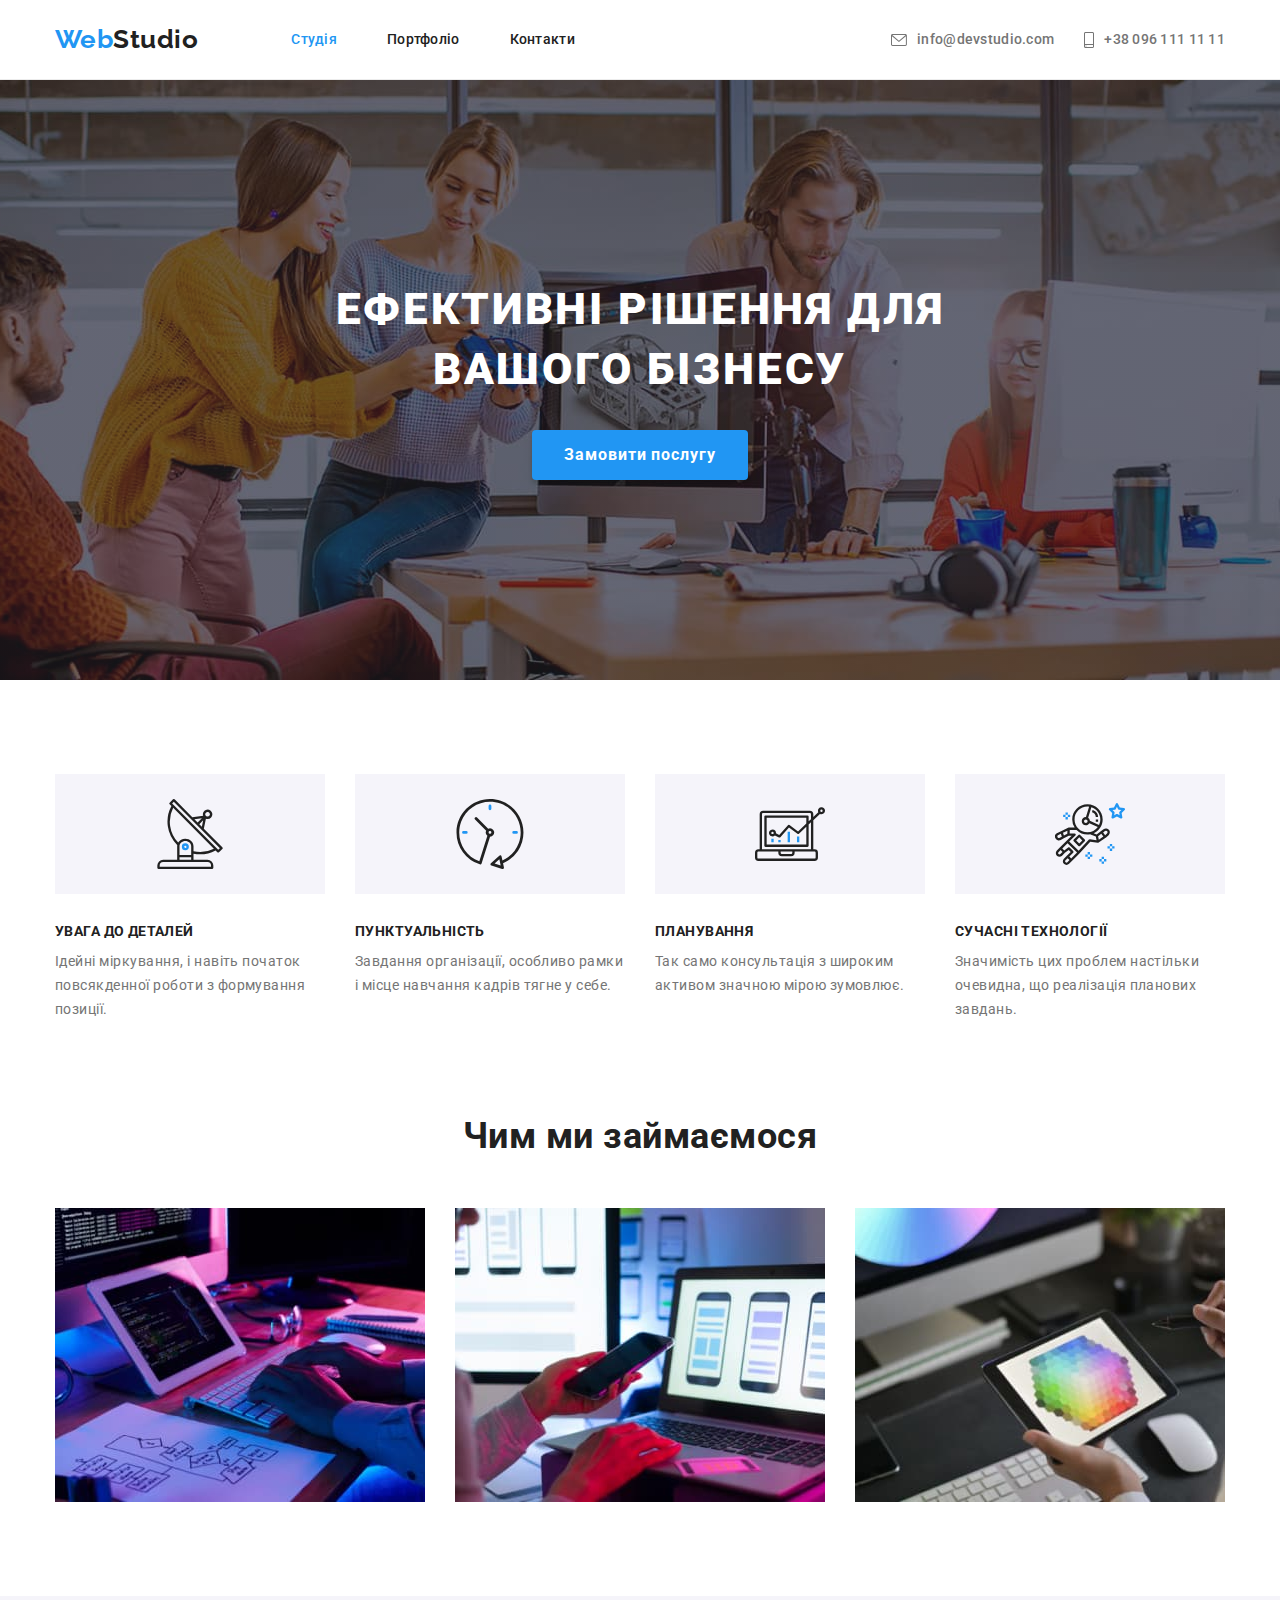
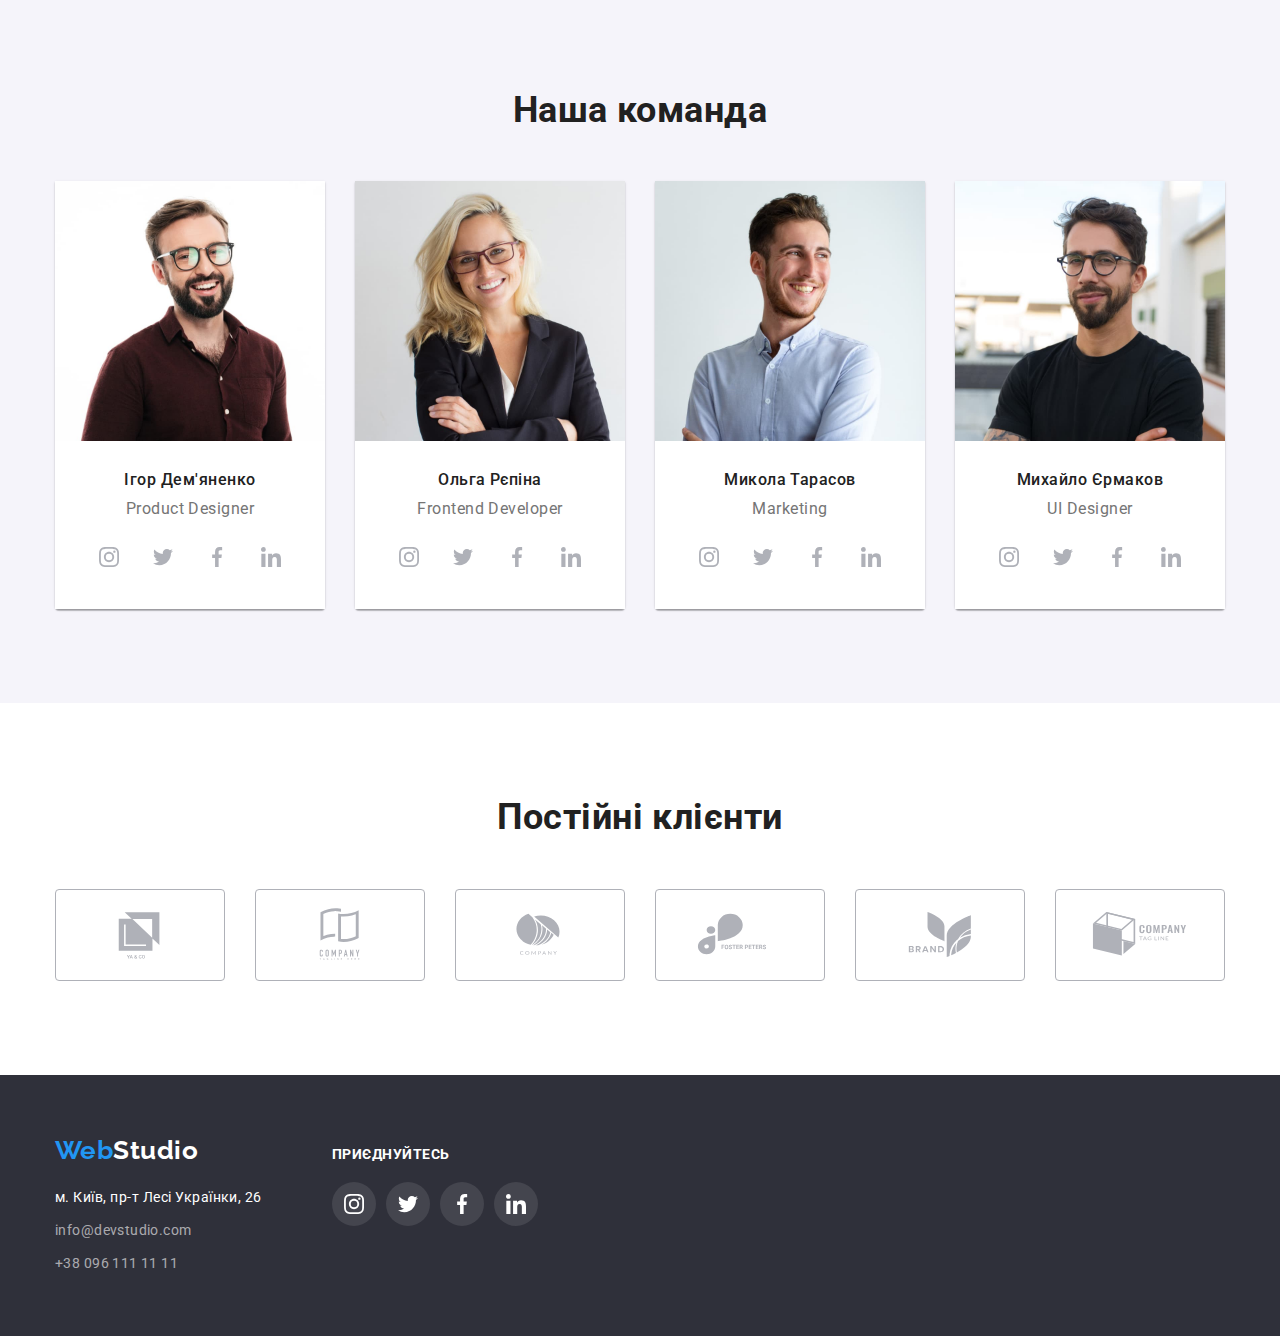
==== commit 827bff4e: "Added more decoration" ====
--- a/index.html
+++ b/index.html
@@ -52,13 +52,18 @@
         <!-- Header contacts list -->
         <ul class="contacts-list list">
           <li class="contacts-item">
-            <a href="mailto:info@devstudio.com" class="contacts-link link"
+            <a href="mailto:info@devstudio.com" class="contacts-link mail link"
+              ><svg class="mail" width="16" height="12">
+                <use href="./images/icons.svg#icon-mail"></use></svg
               >info@devstudio.com</a
             >
           </li>
           <li class="contacts-item">
-            <a href="tel:+380961111111" class="contacts-link link"
-              >+38 096 111 11 11</a
+            <a href="tel:+380961111111" class="contacts-link tel link"
+              ><svg class="tel" width="10" height="16">
+                <use href="./images/icons.svg#icon-smartphone"></use>
+              </svg>
+              +38 096 111 11 11</a
             >
           </li>
         </ul>
@@ -68,7 +73,7 @@
     <main>
       <!-- Hero section -->
       <section class="section hero-section">
-        <div class="container">
+        <div class="container hero-bg">
           <h1 class="hero-title">Ефективні рішення для вашого бізнесу</h1>
           <button type="button" class="button-primary">Замовити послугу</button>
         </div>
@@ -80,6 +85,11 @@
           <h2 class="visually-hidden">Особливості компанії</h2>
           <ul class="features-list list">
             <li class="features-item">
+              <div class="icon-wrapper">
+                <svg class="icon-feature" width="70" height="70">
+                  <use href="./images/icons.svg#icon-antenna"></use>
+                </svg>
+              </div>
               <h3 class="list-title">Увага до деталей</h3>
               <p class="list-description">
                 Ідейні міркування, і навіть початок повсякденної роботи з
@@ -87,6 +97,11 @@
               </p>
             </li>
             <li class="features-item">
+              <div class="icon-wrapper">
+                <svg class="icon-feature" width="70" height="70">
+                  <use href="./images/icons.svg#icon-clock"></use>
+                </svg>
+              </div>
               <h3 class="list-title">Пунктуальність</h3>
               <p class="list-description">
                 Завдання організації, особливо рамки і місце навчання кадрів
@@ -94,12 +109,22 @@
               </p>
             </li>
             <li class="features-item">
+              <div class="icon-wrapper">
+                <svg class="icon-feature" width="70" height="70">
+                  <use href="./images/icons.svg#icon-diagram"></use>
+                </svg>
+              </div>
               <h3 class="list-title">Планування</h3>
               <p class="list-description">
                 Так само консультація з широким активом значною мірою зумовлює.
               </p>
             </li>
             <li class="features-item">
+              <div class="icon-wrapper">
+                <svg class="icon-feature" width="70" height="70">
+                  <use href="./images/icons.svg#icon-astronaut"></use>
+                </svg>
+              </div>
               <h3 class="list-title">Сучасні технології</h3>
               <p class="list-description">
                 Значимість цих проблем настільки очевидна, що реалізація
@@ -157,6 +182,52 @@
               <div class="content-wrapper">
                 <h3 class="list-title">Ігор Дем'яненко</h3>
                 <p class="list-text">Product Designer</p>
+                <ul class="social-list list">
+                  <li class="social-item">
+                    <a
+                      href="https://www.instagram.com"
+                      target="_blank"
+                      rel="noreferrer noopener"
+                      class="social-link link"
+                      ><svg class="icon-social" width="20" height="20">
+                        <use href="./images/icons.svg#icon-instagram"></use>
+                      </svg>
+                    </a>
+                  </li>
+                  <li class="social-item">
+                    <a
+                      href="https://twitter.com"
+                      target="_blank"
+                      rel="noreferrer noopener"
+                      class="social-link link"
+                      ><svg class="icon-social" width="20" height="20">
+                        <use href="./images/icons.svg#icon-twitter"></use>
+                      </svg>
+                    </a>
+                  </li>
+                  <li class="social-item">
+                    <a
+                      href="https://www.facebook.com"
+                      target="_blank"
+                      rel="noreferrer noopener"
+                      class="social-link link"
+                      ><svg class="icon-social" width="20" height="20">
+                        <use href="./images/icons.svg#icon-facebook"></use>
+                      </svg>
+                    </a>
+                  </li>
+                  <li class="social-item">
+                    <a
+                      href="https://www.linkedin.com/"
+                      target="_blank"
+                      rel="noreferrer noopener"
+                      class="social-link link"
+                      ><svg class="icon-social" width="20" height="20">
+                        <use href="./images/icons.svg#icon-linkedin"></use>
+                      </svg>
+                    </a>
+                  </li>
+                </ul>
               </div>
             </li>
             <li class="team-item">
@@ -169,6 +240,52 @@
               <div class="content-wrapper">
                 <h3 class="list-title">Ольга Рєпіна</h3>
                 <p class="list-text">Frontend Developer</p>
+                <ul class="social-list list">
+                  <li class="social-item">
+                    <a
+                      href="https://www.instagram.com"
+                      target="_blank"
+                      rel="noreferrer noopener"
+                      class="social-link link"
+                      ><svg class="icon-social" width="20" height="20">
+                        <use href="./images/icons.svg#icon-instagram"></use>
+                      </svg>
+                    </a>
+                  </li>
+                  <li class="social-item">
+                    <a
+                      href="https://twitter.com"
+                      target="_blank"
+                      rel="noreferrer noopener"
+                      class="social-link link"
+                      ><svg class="icon-social" width="20" height="20">
+                        <use href="./images/icons.svg#icon-twitter"></use>
+                      </svg>
+                    </a>
+                  </li>
+                  <li class="social-item">
+                    <a
+                      href="https://www.facebook.com"
+                      target="_blank"
+                      rel="noreferrer noopener"
+                      class="social-link link"
+                      ><svg class="icon-social" width="20" height="20">
+                        <use href="./images/icons.svg#icon-facebook"></use>
+                      </svg>
+                    </a>
+                  </li>
+                  <li class="social-item">
+                    <a
+                      href="https://www.linkedin.com/"
+                      target="_blank"
+                      rel="noreferrer noopener"
+                      class="social-link link"
+                      ><svg class="icon-social" width="20" height="20">
+                        <use href="./images/icons.svg#icon-linkedin"></use>
+                      </svg>
+                    </a>
+                  </li>
+                </ul>
               </div>
             </li>
             <li class="team-item">
@@ -181,6 +298,52 @@
               <div class="content-wrapper">
                 <h3 class="list-title">Микола Тарасов</h3>
                 <p class="list-text">Marketing</p>
+                <ul class="social-list list">
+                  <li class="social-item">
+                    <a
+                      href="https://www.instagram.com"
+                      target="_blank"
+                      rel="noreferrer noopener"
+                      class="social-link link"
+                      ><svg class="icon-social" width="20" height="20">
+                        <use href="./images/icons.svg#icon-instagram"></use>
+                      </svg>
+                    </a>
+                  </li>
+                  <li class="social-item">
+                    <a
+                      href="https://twitter.com"
+                      target="_blank"
+                      rel="noreferrer noopener"
+                      class="social-link link"
+                      ><svg class="icon-social" width="20" height="20">
+                        <use href="./images/icons.svg#icon-twitter"></use>
+                      </svg>
+                    </a>
+                  </li>
+                  <li class="social-item">
+                    <a
+                      href="https://www.facebook.com"
+                      target="_blank"
+                      rel="noreferrer noopener"
+                      class="social-link link"
+                      ><svg class="icon-social" width="20" height="20">
+                        <use href="./images/icons.svg#icon-facebook"></use>
+                      </svg>
+                    </a>
+                  </li>
+                  <li class="social-item">
+                    <a
+                      href="https://www.linkedin.com/"
+                      target="_blank"
+                      rel="noreferrer noopener"
+                      class="social-link link"
+                      ><svg class="icon-social" width="20" height="20">
+                        <use href="./images/icons.svg#icon-linkedin"></use>
+                      </svg>
+                    </a>
+                  </li>
+                </ul>
               </div>
             </li>
             <li class="team-item">
@@ -193,7 +356,102 @@
               <div class="content-wrapper">
                 <h3 class="list-title">Михайло Єрмаков</h3>
                 <p class="list-text">UI Designer</p>
-              </div>
+                <ul class="social-list list">
+                  <li class="social-item">
+                    <a
+                      href="https://www.instagram.com"
+                      target="_blank"
+                      rel="noreferrer noopener"
+                      class="social-link link"
+                      ><svg class="icon-social" width="20" height="20">
+                        <use href="./images/icons.svg#icon-instagram"></use>
+                      </svg>
+                    </a>
+                  </li>
+                  <li class="social-item">
+                    <a
+                      href="https://twitter.com"
+                      target="_blank"
+                      rel="noreferrer noopener"
+                      class="social-link link"
+                      ><svg class="icon-social" width="20" height="20">
+                        <use href="./images/icons.svg#icon-twitter"></use>
+                      </svg>
+                    </a>
+                  </li>
+                  <li class="social-item">
+                    <a
+                      href="https://www.facebook.com"
+                      target="_blank"
+                      rel="noreferrer noopener"
+                      class="social-link link"
+                      ><svg class="icon-social" width="20" height="20">
+                        <use href="./images/icons.svg#icon-facebook"></use>
+                      </svg>
+                    </a>
+                  </li>
+                  <li class="social-item">
+                    <a
+                      href="https://www.linkedin.com/"
+                      target="_blank"
+                      rel="noreferrer noopener"
+                      class="social-link link"
+                      ><svg class="icon-social" width="20" height="20">
+                        <use href="./images/icons.svg#icon-linkedin"></use>
+                      </svg>
+                    </a>
+                  </li>
+                </ul>
+              </div>
+            </li>
+          </ul>
+        </div>
+      </section>
+      <section class="section clients-section">
+        <div class="container">
+          <h2 class="section-title">Постійні клієнти</h2>
+          <ul class="company-list list">
+            <li class="company-item">
+              <a href="" class="company-link"
+                ><svg class="company-icon" width="106" height="60">
+                  <use href="./images/icons.svg#icon-logo-1"></use>
+                </svg>
+              </a>
+            </li>
+            <li class="company-item">
+              <a href="" class="company-link"
+                ><svg class="company-icon" width="106" height="60">
+                  <use href="./images/icons.svg#icon-logo-2"></use>
+                </svg>
+              </a>
+            </li>
+            <li class="company-item">
+              <a href="" class="company-link"
+                ><svg class="company-icon" width="106" height="60">
+                  <use href="./images/icons.svg#icon-logo-3"></use>
+                </svg>
+              </a>
+            </li>
+            <li class="company-item">
+              <a href="" class="company-link"
+                ><svg class="company-icon" width="106" height="60">
+                  <use href="./images/icons.svg#icon-logo-4"></use>
+                </svg>
+              </a>
+            </li>
+            <li class="company-item">
+              <a href="" class="company-link"
+                ><svg class="company-icon" width="106" height="60">
+                  <use href="./images/icons.svg#icon-logo-5"></use>
+                </svg>
+              </a>
+            </li>
+            <li class="company-item">
+              <a href="" class="company-link"
+                ><svg class="company-icon" width="106" height="60">
+                  <use href="./images/icons.svg#icon-logo-6"></use>
+                </svg>
+              </a>
             </li>
           </ul>
         </div>
@@ -202,27 +460,78 @@
     <!-- Footer -->
     <footer class="footer">
       <div class="container">
-        <a href="./index.html" class="footer-logo link"
-          >Web<span class="logo-item">Studio</span></a
-        >
-        <!-- Address of the company -->
-        <address class="footer-address">
-          <a href="https://www.google.com/maps" class="address-link link"
-            >м. Київ, пр-т Лесі Українки, 26</a
+        <div class="address-container">
+          <a href="./index.html" class="footer-logo link"
+            >Web<span class="logo-item">Studio</span></a
           >
-          <ul class="footer-contacts list">
-            <li class="address-item-mail">
-              <a href="mailto:info@devstudio.com" class="contacts-link link"
-                >info@devstudio.com</a
-              >
-            </li>
-            <li class="address-item-tel">
-              <a href="tel:+380961111111" class="contacts-link link"
-                >+38 096 111 11 11</a
-              >
-            </li>
+          <!-- Address of the company -->
+          <address class="footer-address">
+            <a href="https://www.google.com/maps" class="address-link link"
+              >м. Київ, пр-т Лесі Українки, 26</a
+            >
+            <ul class="footer-contacts list">
+              <li class="address-item-mail">
+                <a href="mailto:info@devstudio.com" class="contacts-link link"
+                  >info@devstudio.com</a
+                >
+              </li>
+              <li class="address-item-tel">
+                <a href="tel:+380961111111" class="contacts-link link"
+                  >+38 096 111 11 11</a
+                >
+              </li>
+            </ul>
+          </address>
+        </div>
+        <div class="footer-socials-container">
+          <h3 class="socials-title">Приєднуйтесь</h3>
+          <ul class="footer-socials">
+            <li class="footer-item">
+              <a
+                      href="https://www.instagram.com"
+                      target="_blank"
+                      rel="noreferrer noopener"
+                      class="footer-social-link link"
+                      ><svg class="icon-social" width="20" height="20">
+                        <use href="./images/icons.svg#icon-instagram"></use>
+                      </svg>
+                    </a>
+            </li>
+            <li class="footer-item">
+              <a
+                      href="https://www.instagram.com"
+                      target="_blank"
+                      rel="noreferrer noopener"
+                      class="footer-social-link link"
+                      ><svg class="icon-social" width="20" height="20">
+                        <use href="./images/icons.svg#icon-twitter"></use>
+                      </svg>
+                    </a>
+            </li>
+            <li class="footer-item">
+              <a
+                      href="https://www.instagram.com"
+                      target="_blank"
+                      rel="noreferrer noopener"
+                      class="footer-social-link link"
+                      ><svg class="icon-social" width="20" height="20">
+                        <use href="./images/icons.svg#icon-facebook"></use>
+                      </svg>
+                    </a>
+            </li>
+            <li class="footer-item">
+              <a
+                      href="https://www.instagram.com"
+                      target="_blank"
+                      rel="noreferrer noopener"
+                      class="footer-social-link link"
+                      ><svg class="icon-social" width="20" height="20">
+                        <use href="./images/icons.svg#icon-linkedin"></use>
+                      </svg>
+                    </a>
+            <!-- </li>  Aria label was here :0 -->
           </ul>
-        </address>
+        </div>
       </div>
     </footer>
   </body>
--- a/css/styles.css
+++ b/css/styles.css
@@ -7,6 +7,7 @@
   --secondary-color: #757575;
   --secondary-white-color: #f5f4fa;
   --cards-border-color: #eeeeee;
+  --secondary-gray-color: #afb1b8;
 }
 
 /**
@@ -170,12 +171,27 @@
 }
 
 .contacts-list .contacts-link {
-  display: block;
+  display: flex;
+  align-items: center;
+  gap: 10px;
+  padding-top: 32px;
+  padding-bottom: 31px;
   color: var(--secondary-color);
+  fill: currentColor;
 }
 
 .contacts-item + .contacts-item {
-  margin-left: 50px;
+  margin-left: 30px;
+}
+
+.icon-wrapper {
+  display: flex;
+  width: 270px;
+  height: 120px;
+  margin-bottom: 30px;
+  justify-content: center;
+  align-items: center;
+  background-color: var(--secondary-white-color);
 }
 
 .contacts-link:hover,
@@ -191,6 +207,17 @@
 .hero-section {
   padding-top: 200px;
   padding-bottom: 200px;
+  max-width: 1600px;
+  height: 600px;
+  margin: 0 auto;
+  background-image: linear-gradient(
+      rgba(47, 48, 58, 0.4),
+      rgba(47, 48, 58, 0.4)
+    ),
+    url(../images/hero/hero-bg.jpg);
+  background-repeat: no-repeat;
+  background-position: center;
+  background-size: cover;
   background-color: #2f303a;
 }
 
@@ -236,6 +263,7 @@
   font-size: 16px;
   max-width: 130px;
   padding: 6px 22px;
+  border-radius: 4px;
   line-height: 1.6;
   text-align: center;
   letter-spacing: 0.03em;
@@ -244,6 +272,8 @@
 .button-active {
   color: var(--primary-white-color);
   background-color: var(--primary-accent-color);
+  box-shadow: 0px 3px 1px rgba(0, 0, 0, 0.1), 0px 1px 2px rgba(0, 0, 0, 0.08),
+    0px 2px 2px rgba(0, 0, 0, 0.12);
 }
 
 .button-primary:hover,
@@ -255,6 +285,8 @@
 .button-secondary:focus {
   color: var(--primary-white-color);
   background-color: var(--primary-accent-color);
+  box-shadow: 0px 3px 1px rgba(0, 0, 0, 0.1), 0px 1px 2px rgba(0, 0, 0, 0.08),
+    0px 2px 2px rgba(0, 0, 0, 0.12);
 }
 
 /**
@@ -316,7 +348,6 @@
 */
 .team-section {
   background-color: var(--secondary-white-color);
-  padding: 0px;
   padding-bottom: 94px;
 }
 
@@ -326,6 +357,7 @@
 }
 
 .team-item {
+  width: 270px;
   box-shadow: 0px 1px 3px rgba(0, 0, 0, 0.12), 0px 1px 1px rgba(0, 0, 0, 0.14),
     0px 2px 1px rgba(0, 0, 0, 0.2);
   border-radius: 0px 0px 4px 4px;
@@ -342,14 +374,83 @@
   color: var(--secondary-color);
   font-size: 16px;
   line-height: 1.18;
+  margin-bottom: 16px;
 }
 
 .content-wrapper {
   display: block;
+  min-height: 168px;
   text-align: center;
-  padding-top: 30px;
-  padding-bottom: 30px;
+  padding: 30px 32px;
   background-color: var(--primary-white-color);
+}
+
+.social-list {
+  display: flex;
+  color: var(--secondary-gray-color);
+  max-width: 206px;
+  min-height: 44px;
+  justify-content: space-between;
+  align-items: center;
+}
+
+.social-item > .social-link {
+  display: flex;
+  width: 44px;
+  height: 44px;
+  justify-content: center;
+  align-items: center;
+  fill: currentColor;
+}
+
+.social-link:hover,
+.social-link:focus {
+  fill: var(--primary-white-color);
+  background-color: var(--primary-accent-color);
+  border-radius: 50%;
+}
+
+/**
+  |============================
+  | Clients
+  |============================
+*/
+.company-list {
+  display: flex;
+  justify-content: space-between;
+  align-items: center;
+}
+
+.company-list > .company-item {
+  width: 170px;
+  height: 92px;
+}
+
+.company-item > .company-link {
+  display: flex;
+  width: 170px;
+  height: 92px;
+  justify-content: center;
+  align-items: center;
+  color: var(--secondary-gray-color);
+  border: 1px solid var(--secondary-gray-color);
+  border-radius: 4px;
+}
+
+.company-link > .company-icon {
+  fill: currentColor;
+}
+
+.company-link:hover,
+.company-link:focus {
+  border-color: var(--primary-accent-color);
+  color: var(--primary-accent-color);
+  outline: none;
+}
+
+.company-icon:hover,
+.company-icon:focus {
+  fill: currentColor;
 }
 
 /**
@@ -364,7 +465,6 @@
   gap: 8px;
   justify-content: center;
   margin-bottom: 50px;
-
 }
 
 /* Cards */
@@ -372,6 +472,12 @@
   display: flex;
   flex-wrap: wrap;
   gap: 30px;
+}
+
+.card-element:hover,
+.card-element:focus {
+  box-shadow: 0px 1px 1px rgba(0, 0, 0, 0.12), 0px 4px 4px rgba(0, 0, 0, 0.06),
+  1px 4px 6px rgba(0, 0, 0, 0.16);
 }
 
 .card-title-container {
@@ -405,10 +511,22 @@
   | Footer
   |============================
 */
+.address-container {
+  max-width: 231px;
+  min-height: 81px;
+  margin-right: 70px;
+}
+
 .footer {
   background-color: #2f303a;
   padding-top: 60px;
   padding-bottom: 60px;
+}
+
+.footer > .container {
+  display: flex;
+  /* justify-content: center; */
+  align-items: baseline;
 }
 
 .footer-logo {
@@ -461,3 +579,47 @@
 .footer .footer-address {
   font-style: normal;
 }
+
+.footer-socials-container {
+}
+
+.socials-title {
+  font-weight: 700;
+  font-size: 14px;
+  margin-bottom: 20px;
+  line-height: calc(16 / 14);
+  text-transform: uppercase;
+  color: var(--primary-white-color);
+}
+
+.footer-socials {
+  display: flex;
+  min-width: 206px;
+  min-height: 44px;
+  gap: 10px;
+  justify-content: flex-start;
+}
+
+.footer-socials > .footer-item {
+  background-color: rgba(255, 255, 255, 0.1);
+  border-radius: 50%;
+}
+
+.footer-item > .footer-social-link {
+  display: flex;
+  color: var(--primary-white-color);
+  width: 44px;
+  height: 44px;
+  justify-content: center;
+  align-items: center;
+}
+
+.footer-social-link > .icon-social {
+  fill: currentColor;
+}
+
+.footer-social-link:hover,
+.footer-social-link:focus {
+  background-color: var(--primary-accent-color);
+  border-radius: 50%;
+}
